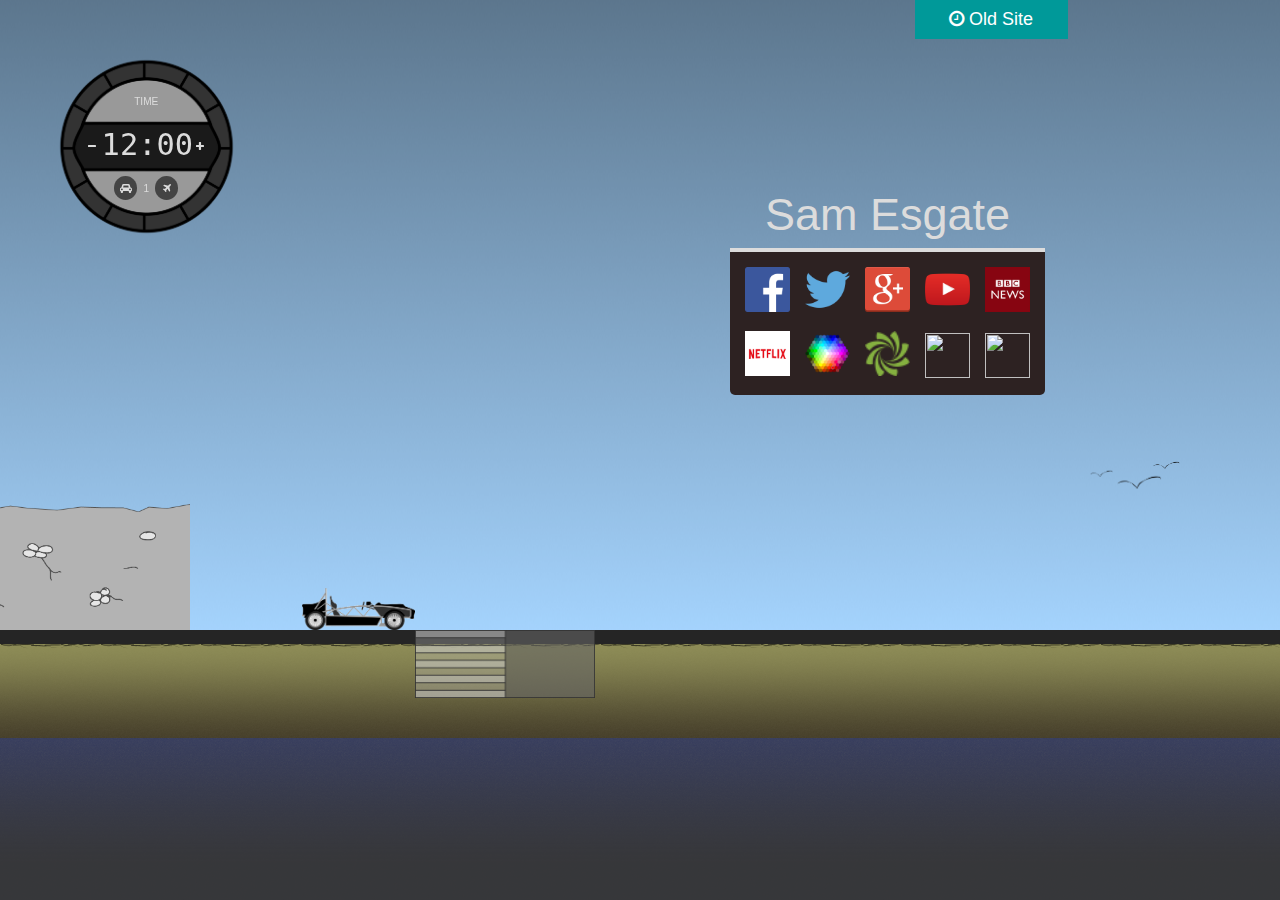
==== index.html @ 707077e8 "New, slicker watch in." ====
<!DOCTYPE html>

<head>
	<link rel="stylesheet" type="text/css" href="styles.css">
  <link href="http://maxcdn.bootstrapcdn.com/font-awesome/4.2.0/css/font-awesome.min.css" rel="stylesheet">
  <script src="jquery.min.js"></script>
  <script src="init.js"></script>
	<title>Sam's Site</title>
</head>

<body onload="init()">
  
  <div id="watch">
    <div id="watch_date_bar" class="watch_bar">
      <div id="watch_name">TIME</div>
    </div>
    <div id="watch_time_bar" class="watch_bar">
      <div id="watch_time_minus" class="watch_time_symbol"><i class="fa fa-minus"></i></div>
      <div id="watch_time">00:00</div>
      <div id="watch_time_plus" class="watch_time_symbol"><i class="fa fa-plus"></i></div>
    </div>
    <div id="watch_date_bar" class="watch_bar">
      <div id="watch_control_car" class="watch_control_symbol"><i class="fa fa-car"></i></div>
      <div id="watch_date" value="01 Jan"></div>
      <div id="watch_control_birds" class="watch_control_symbol"><i class="fa fa-plane "></i></div>
    </div>
  </div>

  <div id="sky">
    <div id="sky_background">
      <div id="sky_background_black"></div>
      <div id="sky_background_blue"></div>
      <div id="sky_background_tint"></div>

      <div id="sky_background_center" class="centerer">
        <a href="old/index.html" id="old_site"><i class="fa fa-clock-o"></i> Old Site</a>
        <div id="samesgate">Sam Esgate</div>
        <!--<div id="clock"></div>-->
        <div id="bonzos_useful_things"></div>
        <div id="sky_background_sun_moon_static">
          <div id="sky_background_sun_moon_rotating"></div>
        </div>
        <div id="sky_background_clouds">
          <div id="cloud1"></div>
          <div id="cloud2"></div>
          <div id="cloud3"></div>
          <div id="cloud4"></div>
          <div id="cloud5"></div>
          <div id="cloud6"></div>
        </div> 
        <div id="birds">
          <div id="bird1"></div>
          <div id="bird2"></div>
          <div id="bird3"></div>
        </div>
      </div>
    </div>
    
    <div id="sky_foreground">
      <div id="sky_mask" class="mask"></div>
      <div id="sky_left"></div>
      <div id="sky_center" class="centerer">
        <div id="lighthouse"></div>
        <div id="lighthouse_mask" class="mask"></div>
        <div id="exocet_wrapper"><div id="exocet"></div></div>
      </div>
      <div id="sky_right"></div>
    </div>
  </div>

  <div id="land">
    <div id="land_mask" class="mask"></div>
    <div id="tarmac"></div>
    <div id="stones">
      <div id="bank_center" class="centerer">
        <div id="stairs"></div>
      </div>
    </div>
    <div id="sand"></div>
    <div id="lake">
      <div id="lake_center" class="centerer">
        <div id="fish"></div>
      </div>
    </div>
    <div id="lake_tint"></div>
  </div>
</body>
</html>
---- styles.css ----
/* ------------------------------------------------------------------- */
/* -------------------------- Control Panel -------------------------- */
/* ------------------------------------------------------------------- */
/* ------------------------------------------------------------------- */
/* ------------------------------- Util ------------------------------ */
/* ------------------------------------------------------------------- */
/* ---- Positioning ---- */
/* ---- Animation ---- */
/* ---- Center ---- */
.centerer {
  position: relative;
  margin: 0 auto;
  height: 100%; }

@media (orientation: portrait) {
  .centerer {
    width: 100vw; } }
@media (orientation: landscape) {
  .centerer {
    width: 100vh; } }
/* ------------------------------------------------------------------- */
/* ------------------------------- Body ------------------------------ */
/* ------------------------------------------------------------------- */
body {
  margin: 0px 0px 0px 0px;
  color: gainsboro;
  background-color: black;
  font-family: helvetica; }

#old_site {
  position: absolute;
  width: 15vmin;
  height: auto;
  top: 0%;
  right: 2.5%;
  padding: 1vmin;
  background-color: #009999;
  font-size: 2vmin;
  text-align: center;
  text-decoration: none;
  z-index: 6;
  color: white; }

/* ------------------------------------------------------------------- */
/* ---------------------------- Day/Night ---------------------------- */
/* ------------------------------------------------------------------- */
#watch {
  position: fixed;
  z-index: 10;
  background-image: url(image/prop/watch.png);
  background-size: 100% 100%;
  margin: 0 auto;
  display: flex;
  flex-direction: column;
  justify-content: center;
  align-items: center; }

@media (orientation: portrait) {
  #watch {
    top: 5vw;
    left: 5vw;
    width: 22.5vw;
    height: 22.5vw;
    font-size: 22.5vw; } }
@media (orientation: landscape) {
  #watch {
    top: 5vh;
    left: 5vh;
    width: 22.5vh;
    height: 22.5vh;
    font-size: 22.5vh; } }
.watch_bar {
  width: 63%;
  display: flex;
  flex-direction: row;
  justify-content: center;
  align-items: center; }

#watch_time_bar {
  height: 25%; }

#watch_date_bar {
  height: 20%; }

#watch_name {
  height: 20%;
  line-height: 100%;
  margin: 0 auto;
  font-size: 5%; }

.watch_time_symbol {
  width: 15%;
  font-size: 5%;
  text-align: center; }

#watch_time {
  width: 70%;
  text-align: center;
  font-family: monospace;
  font-size: 15%;
  padding-bottom: 2%; }

#watch_date {
  width: 14%;
  font-size: 5%;
  text-align: center;
  margin-bottom: 5%; }

.mask {
  pointer-events: none; }

.watch_control_symbol {
  display: flex;
  flex-direction: row;
  justify-content: center;
  align-items: center;
  width: 18%;
  height: 58%;
  background-color: #444444;
  border-radius: 50%;
  font-size: 5%;
  margin-bottom: 6%; }

/* ------------------------------------------------------------------- */
/* ----------------------------- Sky/Land ---------------------------- */
/* ------------------------------------------------------------------- */
@media (orientation: portrait) {
  #sky {
    position: relative;
    width: 100%;
    height: 70vw;
    background-color: green; } }
@media (orientation: landscape) {
  #sky {
    position: relative;
    width: 100%;
    height: 70vh;
    background-color: green; } }
@media (orientation: portrait) {
  #land {
    position: relative;
    width: 100%;
    height: 30.0vw;
    background-image: url(image/colour/dark_brown.png); } }
@media (orientation: landscape) {
  #land {
    position: relative;
    width: 100%;
    height: 30.0vh;
    background-image: url(image/colour/dark_brown.png); } }
/* ------------------------------------------------------------------- */
/* ------------------------------- Sky ------------------------------- */
/* ------------------------------------------------------------------- */
#sky_background {
  position: absolute;
  width: 100%;
  height: 100%;
  z-index: 1;
  overflow: hidden; }

#sky_foreground {
  position: absolute;
  width: 100%;
  height: 100%;
  z-index: 2;
  overflow: hidden;
  pointer-events: none; }

#sky_background_black {
  position: absolute;
  width: 100%;
  height: 100%;
  z-index: 1;
  background-color: black; }

#sky_background_blue {
  position: absolute;
  width: 100%;
  height: 100%;
  z-index: 2;
  background-image: url(image/colour/light_blue.png);
  background-size: 300px 300px;
  opacity: 1; }

#sky_background_tint {
  position: absolute;
  width: 100%;
  height: 100%;
  background-image: url(image/filter/tint.png);
  background-size: 400px 100%;
  opacity: 1;
  z-index: 3; }

#sky_mask {
  position: absolute;
  width: 100%;
  height: 100%;
  background-color: black;
  z-index: 2; }

#sky_background_center {
  z-index: 3; }

#sky_background_sun_moon_static {
  position: absolute;
  width: 100%;
  height: 100%;
  z-index: 4; }

#sky_background_sun_moon_rotating {
  position: relative;
  width: 100%;
  height: 200%;
  background-image: url(image/prop/sun_moon.png);
  background-position: center;
  background-size: 22% auto;
  background-repeat: no-repeat; }

#sky_background_clouds {
  position: absolute;
  width: 100%;
  height: 100%;
  z-index: 5;
  pointer-events: none; }

#birds {
  position: absolute;
  bottom: 20%;
  left: 100%;
  width: 10%;
  height: 10%;
  z-index: 1; }

#bird1 {
  position: absolute;
  bottom: 0%;
  left: 30%;
  width: 50%;
  height: 50%;
  z-index: 1;
  background-image: url(image/animation/bird.gif);
  background-size: 100% auto;
  background-repeat: no-repeat; }

#bird2 {
  position: absolute;
  bottom: 40%;
  left: 70%;
  width: 30%;
  height: 30%;
  z-index: 1;
  background-image: url(image/animation/bird.gif);
  background-size: 100% auto;
  background-repeat: no-repeat; }

#bird3 {
  position: absolute;
  bottom: 30%;
  left: 0%;
  width: 25%;
  height: 25%;
  z-index: 1;
  background-image: url(image/animation/bird.gif);
  background-size: 100% auto;
  background-repeat: no-repeat; }

#sky_left {
  position: absolute;
  bottom: 0px;
  left: 0px;
  height: 20%;
  width: calc((100vw - 100vh) / 2);
  background-image: url(image/texture/stone.png);
  background-size: auto 100%;
  background-position: right 0px bottom 0px;
  background-repeat: repeat-x; }

#sky_center {
  pointer-events: none;
  z-index: 3; }

#sky_right {
  position: absolute;
  bottom: 0px;
  right: 0px;
  height: 30%;
  background-image: url(image/prop/treeline.png);
  background-size: auto 100%;
  background-position: left 0px bottom 0px;
  background-repeat: repeat-x; }

@media (orientation: landscape) {
  #sky_right {
    width: calc(((100vw - 100vh) / 2) + 50vh); } }
@media (orientation: portrait) {
  #sky_right {
    width: 50vw; } }
/* ------------------------------------------------------------------- */
/* ----------------------------- Clouds ------------------------------ */
/* ------------------------------------------------------------------- */
#cloud1 {
  position: absolute;
  top: 5%;
  left: auto;
  width: 15%;
  height: 95%;
  z-index: 2;
  -webkit-animation: cloud1 50s linear 0s  infinite;
  animation: cloud1 50s linear 0s  infinite;
  background-image: url(image/texture/cloud/Cloud_1.png);
  background-size: 100% auto;
  background-repeat: no-repeat; }

@-webkit-keyframes cloud1 {
  0% {
    right: 10%;
    opacity: 0; }

  33.33333% {
    right: 40%;
    opacity: 1; }

  66.66667% {
    right: 70%;
    opacity: 1; }

  100% {
    right: 100%;
    opacity: 0; } }
@keyframes cloud1 {
  0% {
    right: 10%;
    opacity: 0; }

  33.33333% {
    right: 40%;
    opacity: 1; }

  66.66667% {
    right: 70%;
    opacity: 1; }

  100% {
    right: 100%;
    opacity: 0; } }
#cloud2 {
  position: absolute;
  top: 40%;
  left: auto;
  width: 15%;
  height: 60%;
  z-index: 2;
  -webkit-animation: cloud2 58s linear 0s  infinite;
  animation: cloud2 58s linear 0s  infinite;
  background-image: url(image/texture/cloud/Cloud_2.png);
  background-size: 100% auto;
  background-repeat: no-repeat; }

@-webkit-keyframes cloud2 {
  0% {
    right: 10%;
    opacity: 0; }

  25% {
    right: 10%;
    opacity: 0; }

  50% {
    right: 40%;
    opacity: 1; }

  75% {
    right: 70%;
    opacity: 1; }

  100% {
    right: 100%;
    opacity: 0; } }
@keyframes cloud2 {
  0% {
    right: 10%;
    opacity: 0; }

  25% {
    right: 10%;
    opacity: 0; }

  50% {
    right: 40%;
    opacity: 1; }

  75% {
    right: 70%;
    opacity: 1; }

  100% {
    right: 100%;
    opacity: 0; } }
#cloud3 {
  position: absolute;
  top: 30%;
  left: auto;
  width: 15%;
  height: 70%;
  z-index: 2;
  -webkit-animation: cloud3 66s linear 0s  infinite;
  animation: cloud3 66s linear 0s  infinite;
  background-image: url(image/texture/cloud/Cloud_3.png);
  background-size: 100% auto;
  background-repeat: no-repeat; }

@-webkit-keyframes cloud3 {
  0% {
    right: 10%;
    opacity: 0; }

  20% {
    right: 10%;
    opacity: 0; }

  40% {
    right: 10%;
    opacity: 0; }

  60% {
    right: 40%;
    opacity: 1; }

  80% {
    right: 70%;
    opacity: 1; }

  100% {
    right: 100%;
    opacity: 0; } }
@keyframes cloud3 {
  0% {
    right: 10%;
    opacity: 0; }

  20% {
    right: 10%;
    opacity: 0; }

  40% {
    right: 10%;
    opacity: 0; }

  60% {
    right: 40%;
    opacity: 1; }

  80% {
    right: 70%;
    opacity: 1; }

  100% {
    right: 100%;
    opacity: 0; } }
#cloud4 {
  position: absolute;
  top: 50%;
  left: auto;
  width: 15%;
  height: 50%;
  z-index: 2;
  -webkit-animation: cloud4 74s linear 0s  infinite;
  animation: cloud4 74s linear 0s  infinite;
  background-image: url(image/texture/cloud/Cloud_4.png);
  background-size: 100% auto;
  background-repeat: no-repeat; }

@-webkit-keyframes cloud4 {
  0% {
    right: 10%;
    opacity: 0; }

  16.66667% {
    right: 10%;
    opacity: 0; }

  33.33333% {
    right: 10%;
    opacity: 0; }

  50% {
    right: 10%;
    opacity: 0; }

  66.66667% {
    right: 40%;
    opacity: 1; }

  83.33333% {
    right: 70%;
    opacity: 1; }

  100% {
    right: 100%;
    opacity: 0; } }
@keyframes cloud4 {
  0% {
    right: 10%;
    opacity: 0; }

  16.66667% {
    right: 10%;
    opacity: 0; }

  33.33333% {
    right: 10%;
    opacity: 0; }

  50% {
    right: 10%;
    opacity: 0; }

  66.66667% {
    right: 40%;
    opacity: 1; }

  83.33333% {
    right: 70%;
    opacity: 1; }

  100% {
    right: 100%;
    opacity: 0; } }
#cloud5 {
  position: absolute;
  top: 15%;
  left: auto;
  width: 15%;
  height: 85%;
  z-index: 2;
  -webkit-animation: cloud5 82s linear 0s  infinite;
  animation: cloud5 82s linear 0s  infinite;
  background-image: url(image/texture/cloud/Cloud_5.png);
  background-size: 100% auto;
  background-repeat: no-repeat; }

@-webkit-keyframes cloud5 {
  0% {
    right: 10%;
    opacity: 0; }

  14.28571% {
    right: 10%;
    opacity: 0; }

  28.57143% {
    right: 10%;
    opacity: 0; }

  42.85714% {
    right: 10%;
    opacity: 0; }

  57.14286% {
    right: 10%;
    opacity: 0; }

  71.42857% {
    right: 40%;
    opacity: 1; }

  85.71429% {
    right: 70%;
    opacity: 1; }

  100% {
    right: 100%;
    opacity: 0; } }
@keyframes cloud5 {
  0% {
    right: 10%;
    opacity: 0; }

  14.28571% {
    right: 10%;
    opacity: 0; }

  28.57143% {
    right: 10%;
    opacity: 0; }

  42.85714% {
    right: 10%;
    opacity: 0; }

  57.14286% {
    right: 10%;
    opacity: 0; }

  71.42857% {
    right: 40%;
    opacity: 1; }

  85.71429% {
    right: 70%;
    opacity: 1; }

  100% {
    right: 100%;
    opacity: 0; } }
#cloud6 {
  position: absolute;
  top: 25%;
  left: auto;
  width: 15%;
  height: 75%;
  z-index: 2;
  -webkit-animation: cloud6 90s linear 0s  infinite;
  animation: cloud6 90s linear 0s  infinite;
  background-image: url(image/texture/cloud/Cloud_6.png);
  background-size: 100% auto;
  background-repeat: no-repeat; }

@-webkit-keyframes cloud6 {
  0% {
    right: 10%;
    opacity: 0; }

  12.5% {
    right: 10%;
    opacity: 0; }

  25% {
    right: 10%;
    opacity: 0; }

  37.5% {
    right: 10%;
    opacity: 0; }

  50% {
    right: 10%;
    opacity: 0; }

  62.5% {
    right: 10%;
    opacity: 0; }

  75% {
    right: 40%;
    opacity: 1; }

  87.5% {
    right: 70%;
    opacity: 1; }

  100% {
    right: 100%;
    opacity: 0; } }
@keyframes cloud6 {
  0% {
    right: 10%;
    opacity: 0; }

  12.5% {
    right: 10%;
    opacity: 0; }

  25% {
    right: 10%;
    opacity: 0; }

  37.5% {
    right: 10%;
    opacity: 0; }

  50% {
    right: 10%;
    opacity: 0; }

  62.5% {
    right: 10%;
    opacity: 0; }

  75% {
    right: 40%;
    opacity: 1; }

  87.5% {
    right: 70%;
    opacity: 1; }

  100% {
    right: 100%;
    opacity: 0; } }
/* ------------------------------------------------------------------- */
/* --------------------------- Foreground ---------------------------- */
/* ------------------------------------------------------------------- */
#lighthouse {
  position: absolute;
  bottom: 0px;
  left: 10%;
  width: 25%;
  height: 100%;
  z-index: 4;
  background-image: url(image/prop/lighthouse.png);
  background-repeat: no-repeat;
  background-position: bottom 0px left 0px;
  background-size: 100% auto; }

#lighthouse_mask {
  position: absolute;
  bottom: 0px;
  left: 10%;
  width: 25%;
  height: 100%;
  z-index: 5;
  background-image: url(image/prop/lighthousemask.png);
  background-repeat: no-repeat;
  background-position: bottom 0px left 0px;
  background-size: 100% auto; }

/* ---- Exocet ---- */
#exocet_wrapper {
  position: absolute;
  bottom: 0px;
  left: 0px;
  width: 12.5%;
  height: 12.5%;
  z-index: 3;
  transform: translateX(100%); }

#exocet {
  position: absolute;
  width: 100%;
  height: 100%;
  transform: scaleX(-1);
  background-image: url(image/animation/exocet.gif);
  background-size: 100% auto;
  background-repeat: no-repeat;
  background-position: bottom; }

#stairs {
  position: absolute;
  top: 0px;
  left: 25%;
  width: 80%;
  height: 100%;
  z-index: 1;
  background-image: url(image/prop/stairs.png);
  background-repeat: no-repeat;
  background-size: auto 100%; }

/* ------------------------------------------------------------------- */
/* ------------------------------ Land ------------------------------- */
/* ------------------------------------------------------------------- */
#land_mask {
  position: absolute;
  width: 100%;
  height: 100%;
  background-color: black;
  z-index: 9; }

#tarmac {
  position: absolute;
  top: 0%;
  width: 100%;
  height: 5%;
  background-color: #252525; }

#stones {
  position: absolute;
  top: 0px;
  width: 100%;
  height: 25%;
  z-index: 2;
  background-image: url(image/prop/stones.png);
  background-size: auto 100%;
  background-position: center; }

#sand {
  position: absolute;
  top: 5%;
  width: 100%;
  height: 35%;
  background-image: url(image/texture/beach.png);
  background-size: 100px 100px;
  z-index: 1; }

/* ------------------------------------------------------------------- */
/* ------------------------------ Lake ------------------------------- */
/* ------------------------------------------------------------------- */
#lake {
  position: absolute;
  top: 20%;
  width: 100%;
  height: 80%;
  background-image: url(image/colour/dark_blue.png);
  background-size: 100px 100px;
  opacity: 1; }

#fish {
  position: absolute;
  top: 35%;
  left: 10%;
  width: 5%;
  height: 65%;
  z-index: 1;
  background-image: url(image/texture/fish.png);
  background-size: 100% auto;
  background-repeat: no-repeat; }

#lake_tint {
  position: absolute;
  top: 20%;
  width: 100%;
  height: 80%;
  background-image: url(image/texture/gradient.png);
  background-size: auto 100%;
  opacity: 1; }

/* ---- Sam Esgate ---- */
#samesgate {
  position: absolute;
  width: 35vmin;
  height: auto;
  right: 5%;
  bottom: 60%;
  font-family: helvetica;
  font-size: 5vmin;
  line-height: 7.5vmin;
  text-align: center;
  border-bottom: 0.5vmin solid gainsboro;
  color: gainsboro;
  z-index: 6; }

#bonzos_useful_things {
  position: absolute;
  display: flex;
  flex-direction: row;
  flex-wrap: wrap;
  justify-content: center;
  align-items: center;
  right: 5%;
  top: 40%;
  background-color: #2d2222;
  border-radius: 0px 0px 5px 5px;
  z-index: 6; }

.useful_icon {
  width: 10vmin;
  height: 10vmin; }

/* ------------------------------------------------------------------- */
/* ------------------------------ Sidebar ---------------------------- */
/* ------------------------------------------------------------------- */
#sidebar {
  position: fixed;
  right: 0px;
  height: 100%;
  width: 0px;
  background-color: white;
  z-index: 2;
  opacity: 0.5; }

.sidebar_closed {
  -webkit-animation: closeSidebar 200ms ease-out 0s 1 forwards;
  animation: closeSidebar 200ms ease-out 0s 1 forwards;
  width: 100px !important; }

.sidebar_open {
  -webkit-animation: openSidebar 200ms ease-out 0s 1 forwards;
  animation: openSidebar 200ms ease-out 0s 1 forwards;
  width: 0px !important; }

@-webkit-keyframes closeSidebar {
  0% {
    width: 100px; }

  100% {
    width: 0px; } }
@keyframes closeSidebar {
  0% {
    width: 100px; }

  100% {
    width: 0px; } }
@-webkit-keyframes openSidebar {
  0% {
    width: 0px; }

  100% {
    width: 100px; } }
@keyframes openSidebar {
  0% {
    width: 0px; }

  100% {
    width: 100px; } }
#tab {
  position: relative;
  width: 50px;
  height: 50px;
  top: 50px;
  left: -50px;
  background-color: black;
  text-align: center;
  color: white;
  font-size: 20pt; }

#tab_icon {
  line-height: 50px; }

#sidebar_content {
  position: relative;
  height: 100%;
  width: 100%;
  padding: 5px; }

/* ---- Clock ---- */
#clock {
  position: absolute;
  top: 0px;
  left: 0px;
  width: 150px;
  height: 300px;
  z-index: 1;
  background-image: url(image/texture/clock.png);
  background-size: 150px 300px;
  -webkit-animation: clockSwing 4s ease-out 0s  infinite;
  animation: clockSwing 4s ease-out 0s  infinite; }

@-webkit-keyframes clockSwing {
  0% {
    transform: rotate(-1deg);
    -webkit-transform: rotate(-1deg); }

  50% {
    transform: rotate(1deg);
    -webkit-transform: rotate(1deg); }

  100% {
    transform: rotate(-1deg);
    -webkit-transform: rotate(-1deg); } }
@keyframes clockSwing {
  0% {
    transform: rotate(-1deg);
    -webkit-transform: rotate(-1deg); }

  50% {
    transform: rotate(1deg);
    -webkit-transform: rotate(1deg); }

  100% {
    transform: rotate(-1deg);
    -webkit-transform: rotate(-1deg); } }
/* ---- Armco ---- */
.countdown_hide {
  -webkit-animation: counterHide 0.3s ease-out 0s 1 forwards;
  animation: counterHide 0.3s ease-out 0s 1 forwards;
  top: 0px !important;
  margin-bottom: 0px !important; }

.countdown_show {
  -webkit-animation: counterShow 0.3s ease-out 0s 1 forwards;
  animation: counterShow 0.3s ease-out 0s 1 forwards;
  top: -75px !important;
  margin-bottom: -75px !important; }

@-webkit-keyframes counterHide {
  0% {
    top: 0px;
    margin-bottom: 0px; }

  100% {
    top: -75px;
    margin-bottom: -75px; } }
@keyframes counterHide {
  0% {
    top: 0px;
    margin-bottom: 0px; }

  100% {
    top: -75px;
    margin-bottom: -75px; } }
@-webkit-keyframes counterShow {
  0% {
    top: -75px;
    margin-bottom: -75px; }

  100% {
    top: 0px;
    margin-bottom: 0px; } }
@keyframes counterShow {
  0% {
    top: -75px;
    margin-bottom: -75px; }

  100% {
    top: 0px;
    margin-bottom: 0px; } }
#got {
  position: absolute;
  top: 10px;
  left: 650px;
  width: 75px;
  height: 75px;
  z-index: 2;
  overflow: hidden; }

#got_cover {
  position: relative;
  pointer-events: none;
  width: 100%;
  height: 75px;
  background-image: url(image/countdown/got.jpeg);
  background-size: 100% 100%; }

#got_days {
  position: relative;
  height: 75px;
  width: 100%;
  pointer-events: none;
  background-color: #6b6b6b;
  color: #efefef;
  text-align: center;
  font-size: 40pt;
  line-height: 75px; }

#f1 {
  position: absolute;
  top: 10px;
  left: 750px;
  width: 75px;
  height: 75px;
  z-index: 2;
  overflow: hidden; }

#f1_cover {
  position: relative;
  pointer-events: none;
  width: 100%;
  height: 75px;
  background-image: url(image/countdown/f1.jpeg);
  background-size: 100% 100%; }

#f1_days {
  position: relative;
  height: 75px;
  width: 100%;
  pointer-events: none;
  background-color: #6b6b6b;
  color: #efefef;
  text-align: center;
  font-size: 40pt;
  line-height: 75px; }

#project {
  position: absolute;
  top: 10px;
  left: 850px;
  width: 75px;
  height: 75px;
  z-index: 2;
  overflow: hidden; }

#project_cover {
  position: relative;
  pointer-events: none;
  width: 100%;
  height: 75px;
  background-image: url(image/countdown/imperial.jpeg);
  background-size: 100% 100%; }

#project_days {
  position: relative;
  height: 75px;
  width: 100%;
  pointer-events: none;
  background-color: #6b6b6b;
  color: #efefef;
  text-align: center;
  font-size: 40pt;
  line-height: 75px; }
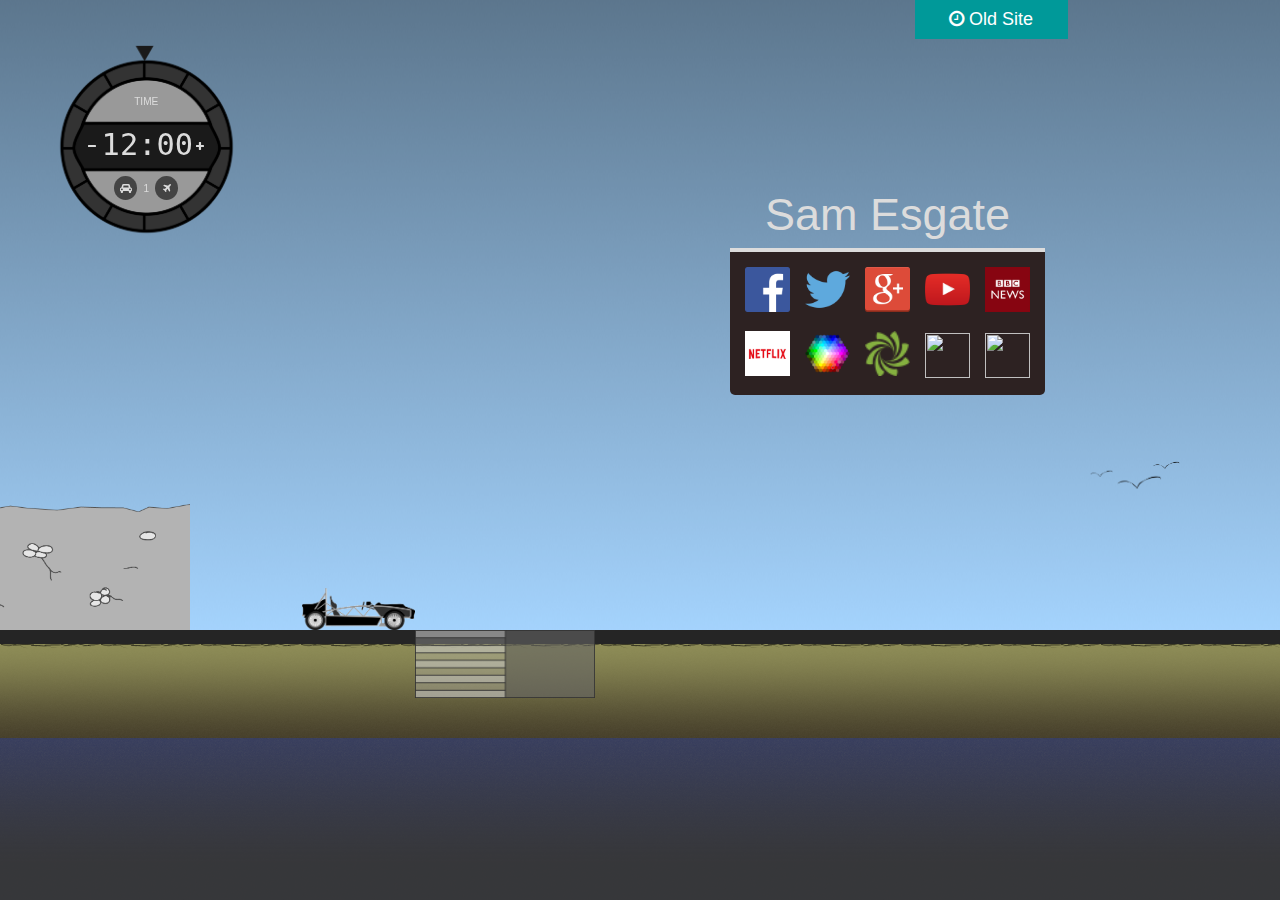
==== commit dc7fd38d: "Added indicator." ====
--- a/index.html
+++ b/index.html
@@ -9,7 +9,7 @@
 </head>
 
 <body onload="init()">
-  
+  <div id="watch_indicator"></div>
   <div id="watch">
     <div id="watch_date_bar" class="watch_bar">
       <div id="watch_name">TIME</div>
--- a/styles.css
+++ b/styles.css
@@ -44,12 +44,29 @@
 /* ------------------------------------------------------------------- */
 /* ---------------------------- Day/Night ---------------------------- */
 /* ------------------------------------------------------------------- */
+#watch_indicator {
+  position: fixed;
+  z-index: 10;
+  background-image: url(image/prop/watch_indicator.png);
+  background-size: 100% 100%; }
+
+@media (orientation: portrait) {
+  #watch_indicator {
+    top: 5vw;
+    left: 5vw;
+    width: 22.5vw;
+    height: 22.5vw; } }
+@media (orientation: landscape) {
+  #watch_indicator {
+    top: 5vh;
+    left: 5vh;
+    width: 22.5vh;
+    height: 22.5vh; } }
 #watch {
   position: fixed;
-  z-index: 10;
+  z-index: 11;
   background-image: url(image/prop/watch.png);
   background-size: 100% 100%;
-  margin: 0 auto;
   display: flex;
   flex-direction: column;
   justify-content: center;
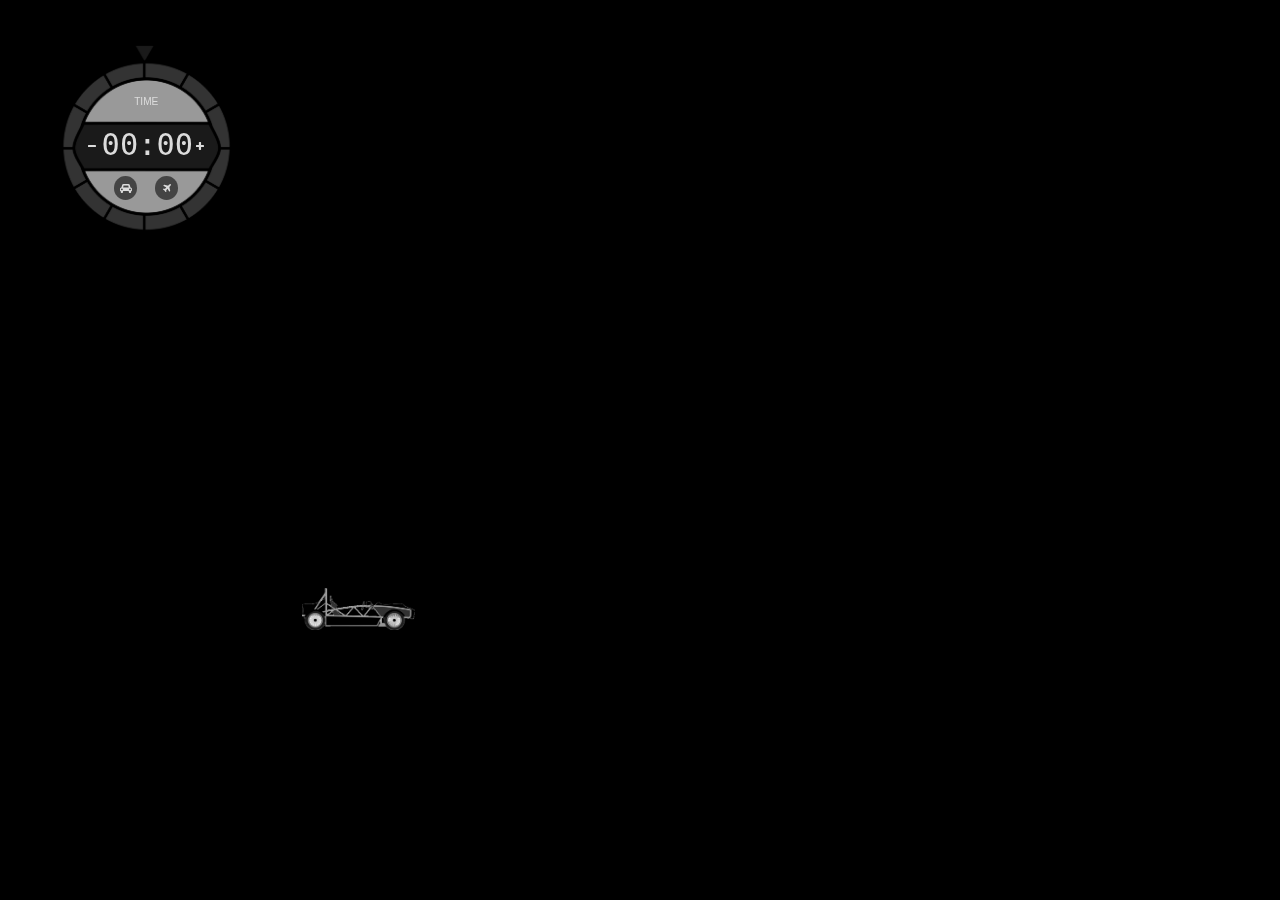
==== commit d5dfe5ee: "Prevented selection of text in watch." ====
--- a/index.html
+++ b/index.html
@@ -3,14 +3,13 @@
 <head>
 	<link rel="stylesheet" type="text/css" href="styles.css">
   <link href="http://maxcdn.bootstrapcdn.com/font-awesome/4.2.0/css/font-awesome.min.css" rel="stylesheet">
-  <script src="jquery.min.js"></script>
-  <script src="init.js"></script>
+  <script data-main="js/app.js" src="js/require.js"></script>
 	<title>Sam's Site</title>
 </head>
 
-<body onload="init()">
+<body>
   <div id="watch_indicator"></div>
-  <div id="watch">
+  <div id="watch" class="noselect">
     <div id="watch_date_bar" class="watch_bar">
       <div id="watch_name">TIME</div>
     </div>
--- a/styles.css
+++ b/styles.css
@@ -44,6 +44,15 @@
 /* ------------------------------------------------------------------- */
 /* ---------------------------- Day/Night ---------------------------- */
 /* ------------------------------------------------------------------- */
+.noselect {
+  -webkit-touch-callout: none;
+  -webkit-user-select: none;
+  -khtml-user-select: none;
+  -moz-user-select: none;
+  -ms-user-select: none;
+  user-select: none;
+  cursor: pointer; }
+
 #watch_indicator {
   position: fixed;
   z-index: 10;
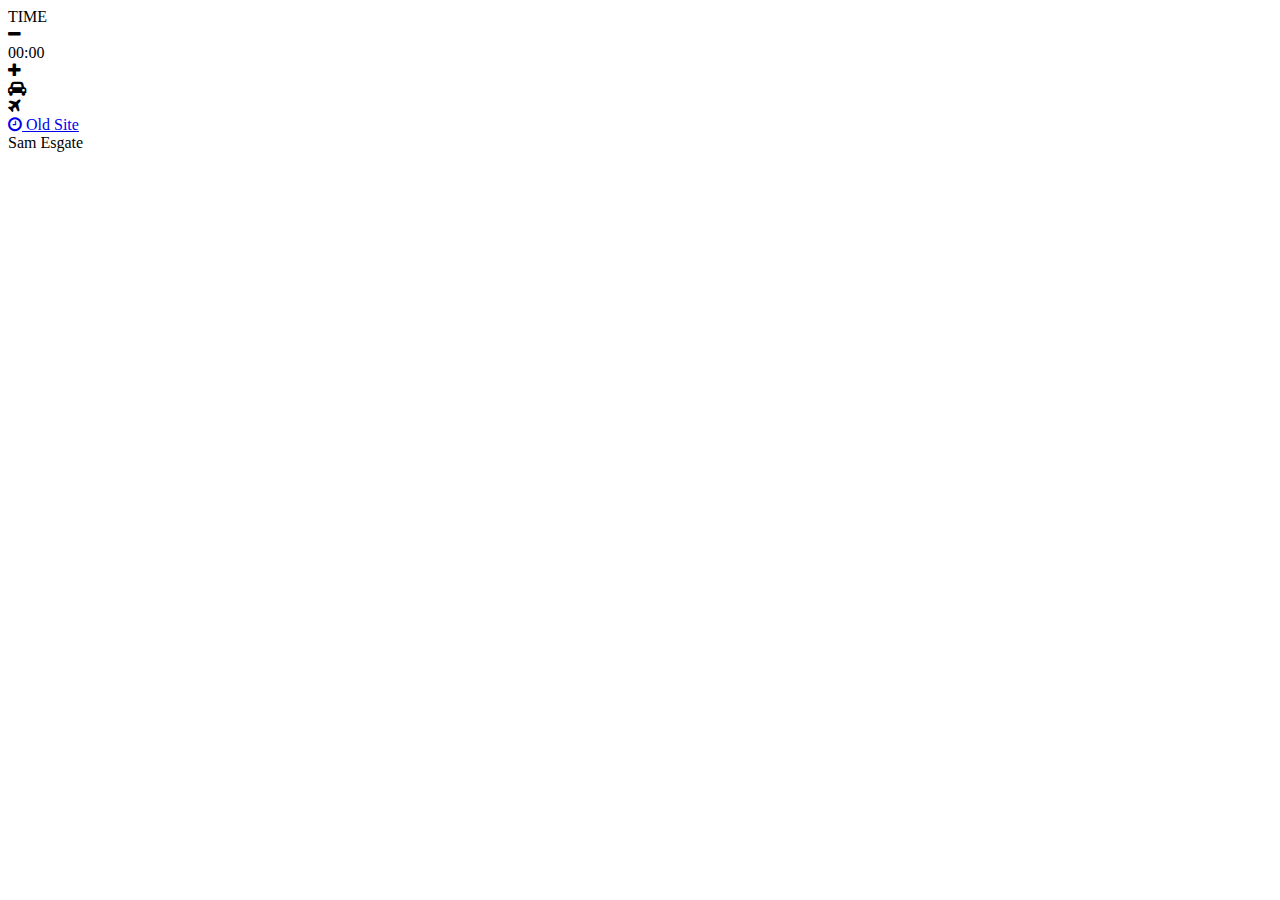
==== commit 6ec5df4b: "Changed old-site link." ====
--- a/index.html
+++ b/index.html
@@ -1,7 +1,7 @@
 <!DOCTYPE html>
 
 <head>
-	<link rel="stylesheet" type="text/css" href="styles.css">
+	<link rel="stylesheet" type="text/css" href="css/styles.css">
   <link href="http://maxcdn.bootstrapcdn.com/font-awesome/4.2.0/css/font-awesome.min.css" rel="stylesheet">
   <script data-main="js/app.js" src="js/require.js"></script>
 	<title>Sam's Site</title>
@@ -32,7 +32,7 @@
       <div id="sky_background_tint"></div>
 
       <div id="sky_background_center" class="centerer">
-        <a href="old/index.html" id="old_site"><i class="fa fa-clock-o"></i> Old Site</a>
+        <a href="old-site/index.html" id="old_site"><i class="fa fa-clock-o"></i> Old Site</a>
         <div id="samesgate">Sam Esgate</div>
         <!--<div id="clock"></div>-->
         <div id="bonzos_useful_things"></div>
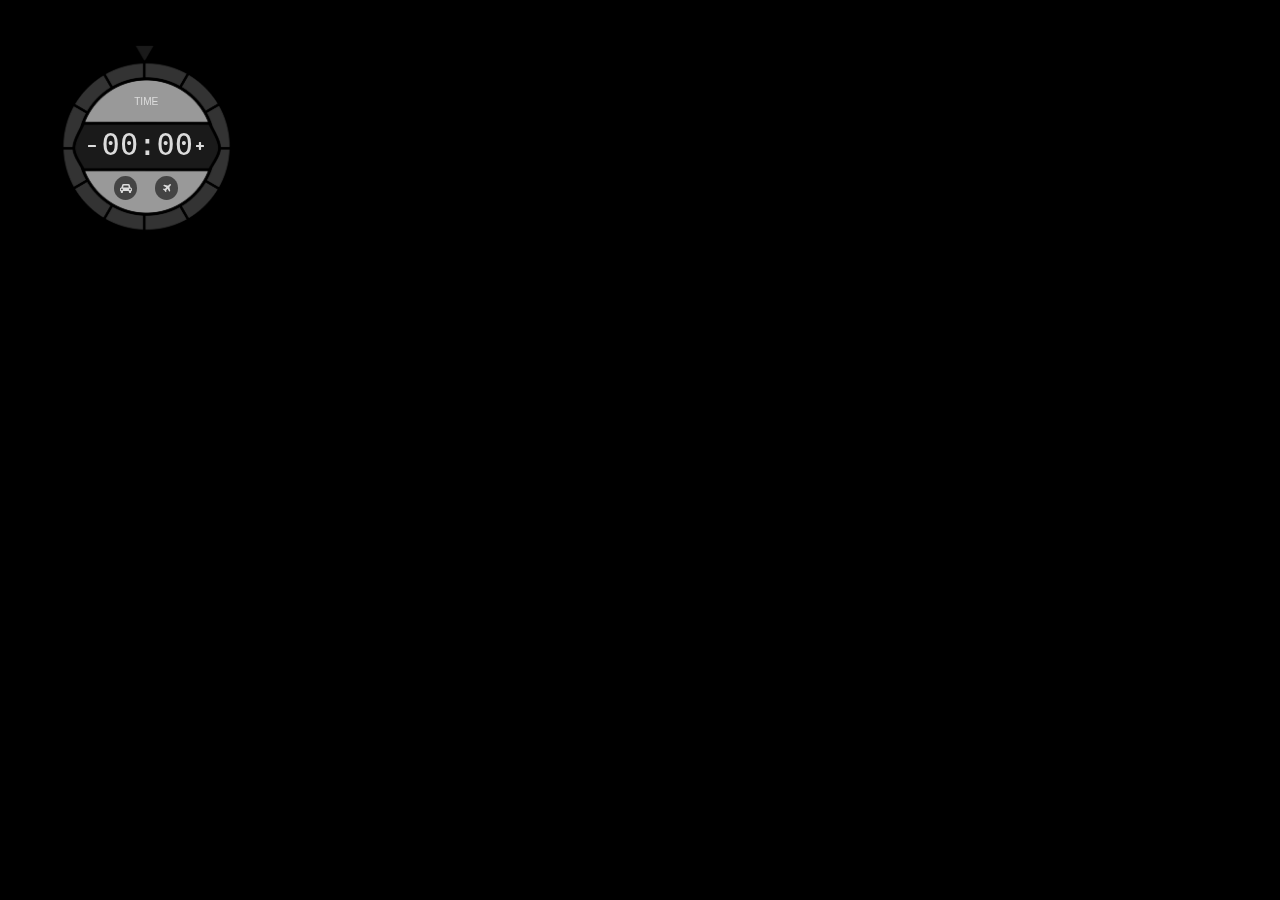
==== commit 1c409af7: "Changed layer order to mask exocet." ====
--- a/index.html
+++ b/index.html
@@ -27,61 +27,66 @@
 
   <div id="sky">
     <div id="sky_background">
-      <div id="sky_background_black"></div>
+      <div id="sky_mask" class="mask"></div>
       <div id="sky_background_blue"></div>
       <div id="sky_background_tint"></div>
 
-      <div id="sky_background_center" class="centerer">
-        <a href="old-site/index.html" id="old_site"><i class="fa fa-clock-o"></i> Old Site</a>
-        <div id="samesgate">Sam Esgate</div>
-        <!--<div id="clock"></div>-->
-        <div id="bonzos_useful_things"></div>
-        <div id="sky_background_sun_moon_static">
-          <div id="sky_background_sun_moon_rotating"></div>
+      <div id="sky_background_right" class="righterer">
+        <div id="sky_background_center" class="lefterer">
+          <a href="old-site/index.html" id="old_site"><i class="fa fa-clock-o"></i> Old Site</a>
+          <div id="samesgate">Sam Esgate</div>
+          <!--<div id="clock"></div>-->
+          <div id="bonzos_useful_things"></div>
+          <div id="sky_background_sun_moon_static">
+            <div id="sky_background_sun_moon_rotating"></div>
+          </div>
+          <div id="exocet_wrapper"><div id="exocet"></div></div>
+          <div id="sky_background_clouds">
+            <div id="cloud1"></div>
+            <div id="cloud2"></div>
+            <div id="cloud3"></div>
+            <div id="cloud4"></div>
+            <div id="cloud5"></div>
+            <div id="cloud6"></div>
+          </div> 
+          <div id="birds">
+            <div id="bird1"></div>
+            <div id="bird2"></div>
+            <div id="bird3"></div>
+          </div>
         </div>
-        <div id="sky_background_clouds">
-          <div id="cloud1"></div>
-          <div id="cloud2"></div>
-          <div id="cloud3"></div>
-          <div id="cloud4"></div>
-          <div id="cloud5"></div>
-          <div id="cloud6"></div>
-        </div> 
-        <div id="birds">
-          <div id="bird1"></div>
-          <div id="bird2"></div>
-          <div id="bird3"></div>
-        </div>
-      </div>
-    </div>
-    
-    <div id="sky_foreground">
-      <div id="sky_mask" class="mask"></div>
-      <div id="sky_left"></div>
-      <div id="sky_center" class="centerer">
-        <div id="lighthouse"></div>
-        <div id="lighthouse_mask" class="mask"></div>
-        <div id="exocet_wrapper"><div id="exocet"></div></div>
       </div>
       <div id="sky_right"></div>
     </div>
+    
+    <div id="sky_foreground" class="righterer">
+      <div id="sky_foreground_center" class="lefterer">
+        <div id="lighthouse"></div>
+        <div id="lighthouse_mask" class="mask"></div>
+      </div>
+    </div>
   </div>
 
-  <div id="land">
-    <div id="land_mask" class="mask"></div>
-    <div id="tarmac"></div>
-    <div id="stones">
-      <div id="bank_center" class="centerer">
-        <div id="stairs"></div>
+  <div id="sea">
+    <div id="sea_tint"></div>
+    <div id="sea_mask" class="mask"></div>
+    <div id="land" class="righterer">
+      <div id="tarmac"></div>
+      <div id="stones">
+        <div id="stones_center" class="lefterer">
+          <div id="stairs"></div>
+        </div>
+      </div>
+      <div id="sand"></div>
+    </div>
+    <div id="sea_foreground" class="righterer">
+      <div id="sea_center" class="lefterer">
+        <div id="fish1"></div>
+        <div id="fish2"></div>
+        <div id="fish3"></div>
+        <div id="fish4"></div>
       </div>
     </div>
-    <div id="sand"></div>
-    <div id="lake">
-      <div id="lake_center" class="centerer">
-        <div id="fish"></div>
-      </div>
-    </div>
-    <div id="lake_tint"></div>
   </div>
 </body>
 </html>--- a/css/styles.css
+++ b/css/styles.css
@@ -0,0 +1,1386 @@
+/* ------------------------------------------------------------------- */
+/* -------------------------- Control Panel -------------------------- */
+/* ------------------------------------------------------------------- */
+.foreground {
+  right: 0%; }
+  @media (orientation: landscape) {
+    .foreground {
+      width: calc(((100vw - 100vh) / 2) + 100vh); } }
+  @media (orientation: portrait) {
+    .foreground {
+      width: 100vw; } }
+
+/* ------------------------------------------------------------------- */
+/* ------------------------------- Util ------------------------------ */
+/* ------------------------------------------------------------------- */
+/* ---- Positioning ---- */
+.centerer {
+  position: relative;
+  margin: 0 auto;
+  height: 100%; }
+  @media (orientation: portrait) {
+    .centerer {
+      width: 100vw; } }
+  @media (orientation: landscape) {
+    .centerer {
+      width: 100vh; } }
+
+.lefterer {
+  position: relative;
+  left: 0%;
+  height: 100%; }
+  @media (orientation: portrait) {
+    .lefterer {
+      width: 100vw; } }
+  @media (orientation: landscape) {
+    .lefterer {
+      width: 100vh; } }
+
+.righterer {
+  position: absolute;
+  height: 100%;
+  right: 0%; }
+  @media (orientation: landscape) {
+    .righterer {
+      width: calc(((100vw - 100vh) / 2) + 100vh); } }
+  @media (orientation: portrait) {
+    .righterer {
+      width: 100vw; } }
+
+.noselect {
+  -webkit-touch-callout: none;
+  -webkit-user-select: none;
+  -khtml-user-select: none;
+  -moz-user-select: none;
+  -ms-user-select: none;
+  user-select: none;
+  cursor: pointer; }
+
+#watch_indicator {
+  position: fixed;
+  z-index: 10;
+  background-image: url(../image/prop/watch_indicator.png);
+  background-size: 100% 100%; }
+
+@media (orientation: portrait) {
+  #watch_indicator {
+    top: 5vw;
+    left: 5vw;
+    width: 22.5vw;
+    height: 22.5vw; } }
+@media (orientation: landscape) {
+  #watch_indicator {
+    top: 5vh;
+    left: 5vh;
+    width: 22.5vh;
+    height: 22.5vh; } }
+#watch {
+  position: fixed;
+  z-index: 11;
+  background-image: url(../image/prop/watch.png);
+  background-size: 100% 100%;
+  display: flex;
+  flex-direction: column;
+  justify-content: center;
+  align-items: center; }
+  @media (orientation: portrait) {
+    #watch {
+      top: 5vw;
+      left: 5vw;
+      width: 22.5vw;
+      height: 22.5vw;
+      font-size: 22.5vw; } }
+  @media (orientation: landscape) {
+    #watch {
+      top: 5vh;
+      left: 5vh;
+      width: 22.5vh;
+      height: 22.5vh;
+      font-size: 22.5vh; } }
+
+.watch_bar {
+  width: 63%;
+  display: flex;
+  flex-direction: row;
+  justify-content: center;
+  align-items: center; }
+
+#watch_time_bar {
+  height: 25%; }
+
+#watch_date_bar {
+  height: 20%; }
+
+#watch_name {
+  height: 20%;
+  line-height: 100%;
+  margin: 0 auto;
+  font-size: 5%; }
+
+.watch_time_symbol {
+  width: 15%;
+  font-size: 5%;
+  text-align: center; }
+
+#watch_time {
+  width: 70%;
+  text-align: center;
+  font-family: monospace;
+  font-size: 15%;
+  padding-bottom: 2%; }
+
+#watch_date {
+  width: 14%;
+  font-size: 5%;
+  text-align: center;
+  margin-bottom: 5%; }
+
+.watch_control_symbol {
+  display: flex;
+  flex-direction: row;
+  justify-content: center;
+  align-items: center;
+  width: 18%;
+  height: 58%;
+  background-color: #444444;
+  border-radius: 50%;
+  font-size: 5%;
+  margin-bottom: 6%; }
+
+#old_site {
+  position: absolute;
+  width: 15vmin;
+  height: auto;
+  top: 0%;
+  right: 2.5%;
+  padding: 1vmin;
+  background-color: #009999;
+  font-size: 2vmin;
+  text-align: center;
+  text-decoration: none;
+  z-index: 6;
+  color: white; }
+
+#sidebar {
+  position: fixed;
+  right: 0px;
+  height: 100%;
+  width: 0px;
+  background-color: white;
+  z-index: 2;
+  opacity: 0.5; }
+
+.sidebar_closed {
+  -webkit-animation: closeSidebar 200ms ease-out 0s 1 forwards;
+  animation: closeSidebar 200ms ease-out 0s 1 forwards;
+  width: 100px !important; }
+
+.sidebar_open {
+  -webkit-animation: openSidebar 200ms ease-out 0s 1 forwards;
+  animation: openSidebar 200ms ease-out 0s 1 forwards;
+  width: 0px !important; }
+
+@-webkit-keyframes closeSidebar {
+  0% {
+    width: 100px; }
+
+  100% {
+    width: 0px; } }
+@keyframes closeSidebar {
+  0% {
+    width: 100px; }
+
+  100% {
+    width: 0px; } }
+@-webkit-keyframes openSidebar {
+  0% {
+    width: 0px; }
+
+  100% {
+    width: 100px; } }
+@keyframes openSidebar {
+  0% {
+    width: 0px; }
+
+  100% {
+    width: 100px; } }
+#tab {
+  position: relative;
+  width: 50px;
+  height: 50px;
+  top: 50px;
+  left: -50px;
+  background-color: black;
+  text-align: center;
+  color: white;
+  font-size: 20pt; }
+
+#tab_icon {
+  line-height: 50px; }
+
+#sidebar_content {
+  position: relative;
+  height: 100%;
+  width: 100%;
+  padding: 5px; }
+
+/* ---- Sam Esgate ---- */
+#samesgate {
+  position: absolute;
+  width: 35vmin;
+  height: auto;
+  right: 5%;
+  bottom: 60%;
+  font-family: helvetica;
+  font-size: 5vmin;
+  line-height: 7.5vmin;
+  text-align: center;
+  border-bottom: 0.5vmin solid gainsboro;
+  color: gainsboro;
+  z-index: 6; }
+
+#bonzos_useful_things {
+  position: absolute;
+  display: flex;
+  flex-direction: row;
+  flex-wrap: wrap;
+  justify-content: center;
+  align-items: center;
+  right: 5%;
+  top: 40%;
+  background-color: #2d2222;
+  border-radius: 0px 0px 5px 5px;
+  z-index: 6; }
+
+.useful_icon {
+  width: 10vmin;
+  height: 10vmin; }
+
+.mask {
+  pointer-events: none; }
+
+.countdown_hide {
+  -webkit-animation: counterHide 0.3s ease-out 0s 1 forwards;
+  animation: counterHide 0.3s ease-out 0s 1 forwards;
+  top: 0px !important;
+  margin-bottom: 0px !important; }
+
+.countdown_show {
+  -webkit-animation: counterShow 0.3s ease-out 0s 1 forwards;
+  animation: counterShow 0.3s ease-out 0s 1 forwards;
+  top: -75px !important;
+  margin-bottom: -75px !important; }
+
+@-webkit-keyframes counterHide {
+  0% {
+    top: 0px;
+    margin-bottom: 0px; }
+
+  100% {
+    top: -75px;
+    margin-bottom: -75px; } }
+@keyframes counterHide {
+  0% {
+    top: 0px;
+    margin-bottom: 0px; }
+
+  100% {
+    top: -75px;
+    margin-bottom: -75px; } }
+@-webkit-keyframes counterShow {
+  0% {
+    top: -75px;
+    margin-bottom: -75px; }
+
+  100% {
+    top: 0px;
+    margin-bottom: 0px; } }
+@keyframes counterShow {
+  0% {
+    top: -75px;
+    margin-bottom: -75px; }
+
+  100% {
+    top: 0px;
+    margin-bottom: 0px; } }
+#got {
+  position: absolute;
+  top: 10px;
+  left: 650px;
+  width: 75px;
+  height: 75px;
+  z-index: 2;
+  overflow: hidden; }
+
+#got_cover {
+  position: relative;
+  pointer-events: none;
+  width: 100%;
+  height: 75px;
+  background-image: url(image/countdown/got.jpeg);
+  background-size: 100% 100%; }
+
+#got_days {
+  position: relative;
+  height: 75px;
+  width: 100%;
+  pointer-events: none;
+  background-color: #6b6b6b;
+  color: #efefef;
+  text-align: center;
+  font-size: 40pt;
+  line-height: 75px; }
+
+#f1 {
+  position: absolute;
+  top: 10px;
+  left: 750px;
+  width: 75px;
+  height: 75px;
+  z-index: 2;
+  overflow: hidden; }
+
+#f1_cover {
+  position: relative;
+  pointer-events: none;
+  width: 100%;
+  height: 75px;
+  background-image: url(image/countdown/f1.jpeg);
+  background-size: 100% 100%; }
+
+#f1_days {
+  position: relative;
+  height: 75px;
+  width: 100%;
+  pointer-events: none;
+  background-color: #6b6b6b;
+  color: #efefef;
+  text-align: center;
+  font-size: 40pt;
+  line-height: 75px; }
+
+#project {
+  position: absolute;
+  top: 10px;
+  left: 850px;
+  width: 75px;
+  height: 75px;
+  z-index: 2;
+  overflow: hidden; }
+
+#project_cover {
+  position: relative;
+  pointer-events: none;
+  width: 100%;
+  height: 75px;
+  background-image: url(image/countdown/imperial.jpeg);
+  background-size: 100% 100%; }
+
+#project_days {
+  position: relative;
+  height: 75px;
+  width: 100%;
+  pointer-events: none;
+  background-color: #6b6b6b;
+  color: #efefef;
+  text-align: center;
+  font-size: 40pt;
+  line-height: 75px; }
+
+body {
+  margin: 0px 0px 0px 0px;
+  color: gainsboro;
+  background-color: black;
+  font-family: helvetica; }
+
+/* ------------------------------------------------------------------- */
+/* ------------------------------- Sky ------------------------------- */
+/* ------------------------------------------------------------------- */
+@media (orientation: portrait) {
+  #sky {
+    position: relative;
+    width: 100%;
+    height: 70vw;
+    background-color: green; } }
+@media (orientation: landscape) {
+  #sky {
+    position: relative;
+    width: 100%;
+    height: 70vh;
+    background-color: green; } }
+
+#sky_background {
+  position: absolute;
+  width: 100%;
+  height: 100%;
+  z-index: 1;
+  overflow: hidden; }
+
+#sky_background_blue {
+  position: absolute;
+  width: 100%;
+  height: 100%;
+  z-index: 2;
+  background-image: url(../image/texture/sky.png);
+  background-size: 300px 300px;
+  opacity: 1; }
+
+#sky_background_tint {
+  position: absolute;
+  width: 100%;
+  height: 100%;
+  background-image: url(../image/filter/tint.png);
+  background-size: 400px 100%;
+  opacity: 1;
+  z-index: 3; }
+
+#sky_mask {
+  position: absolute;
+  width: 100%;
+  height: 100%;
+  background-color: black;
+  z-index: 5; }
+
+#cloud1 {
+  position: absolute;
+  top: 5%;
+  left: auto;
+  width: 15%;
+  height: 95%;
+  z-index: 2;
+  -webkit-animation: cloud1 50s linear 0s  infinite;
+  animation: cloud1 50s linear 0s  infinite;
+  background-image: url(../image/texture/cloud/Cloud_1.png);
+  background-size: 100% auto;
+  background-repeat: no-repeat; }
+
+@-webkit-keyframes cloud1 {
+  0% {
+    right: 10%;
+    opacity: 0; }
+
+  33.33333% {
+    right: 40%;
+    opacity: 1; }
+
+  66.66667% {
+    right: 70%;
+    opacity: 1; }
+
+  100% {
+    right: 100%;
+    opacity: 0; } }
+@keyframes cloud1 {
+  0% {
+    right: 10%;
+    opacity: 0; }
+
+  33.33333% {
+    right: 40%;
+    opacity: 1; }
+
+  66.66667% {
+    right: 70%;
+    opacity: 1; }
+
+  100% {
+    right: 100%;
+    opacity: 0; } }
+#cloud2 {
+  position: absolute;
+  top: 40%;
+  left: auto;
+  width: 15%;
+  height: 60%;
+  z-index: 2;
+  -webkit-animation: cloud2 58s linear 0s  infinite;
+  animation: cloud2 58s linear 0s  infinite;
+  background-image: url(../image/texture/cloud/Cloud_2.png);
+  background-size: 100% auto;
+  background-repeat: no-repeat; }
+
+@-webkit-keyframes cloud2 {
+  0% {
+    right: 10%;
+    opacity: 0; }
+
+  25% {
+    right: 10%;
+    opacity: 0; }
+
+  50% {
+    right: 40%;
+    opacity: 1; }
+
+  75% {
+    right: 70%;
+    opacity: 1; }
+
+  100% {
+    right: 100%;
+    opacity: 0; } }
+@keyframes cloud2 {
+  0% {
+    right: 10%;
+    opacity: 0; }
+
+  25% {
+    right: 10%;
+    opacity: 0; }
+
+  50% {
+    right: 40%;
+    opacity: 1; }
+
+  75% {
+    right: 70%;
+    opacity: 1; }
+
+  100% {
+    right: 100%;
+    opacity: 0; } }
+#cloud3 {
+  position: absolute;
+  top: 30%;
+  left: auto;
+  width: 15%;
+  height: 70%;
+  z-index: 2;
+  -webkit-animation: cloud3 66s linear 0s  infinite;
+  animation: cloud3 66s linear 0s  infinite;
+  background-image: url(../image/texture/cloud/Cloud_3.png);
+  background-size: 100% auto;
+  background-repeat: no-repeat; }
+
+@-webkit-keyframes cloud3 {
+  0% {
+    right: 10%;
+    opacity: 0; }
+
+  20% {
+    right: 10%;
+    opacity: 0; }
+
+  40% {
+    right: 10%;
+    opacity: 0; }
+
+  60% {
+    right: 40%;
+    opacity: 1; }
+
+  80% {
+    right: 70%;
+    opacity: 1; }
+
+  100% {
+    right: 100%;
+    opacity: 0; } }
+@keyframes cloud3 {
+  0% {
+    right: 10%;
+    opacity: 0; }
+
+  20% {
+    right: 10%;
+    opacity: 0; }
+
+  40% {
+    right: 10%;
+    opacity: 0; }
+
+  60% {
+    right: 40%;
+    opacity: 1; }
+
+  80% {
+    right: 70%;
+    opacity: 1; }
+
+  100% {
+    right: 100%;
+    opacity: 0; } }
+#cloud4 {
+  position: absolute;
+  top: 50%;
+  left: auto;
+  width: 15%;
+  height: 50%;
+  z-index: 2;
+  -webkit-animation: cloud4 74s linear 0s  infinite;
+  animation: cloud4 74s linear 0s  infinite;
+  background-image: url(../image/texture/cloud/Cloud_4.png);
+  background-size: 100% auto;
+  background-repeat: no-repeat; }
+
+@-webkit-keyframes cloud4 {
+  0% {
+    right: 10%;
+    opacity: 0; }
+
+  16.66667% {
+    right: 10%;
+    opacity: 0; }
+
+  33.33333% {
+    right: 10%;
+    opacity: 0; }
+
+  50% {
+    right: 10%;
+    opacity: 0; }
+
+  66.66667% {
+    right: 40%;
+    opacity: 1; }
+
+  83.33333% {
+    right: 70%;
+    opacity: 1; }
+
+  100% {
+    right: 100%;
+    opacity: 0; } }
+@keyframes cloud4 {
+  0% {
+    right: 10%;
+    opacity: 0; }
+
+  16.66667% {
+    right: 10%;
+    opacity: 0; }
+
+  33.33333% {
+    right: 10%;
+    opacity: 0; }
+
+  50% {
+    right: 10%;
+    opacity: 0; }
+
+  66.66667% {
+    right: 40%;
+    opacity: 1; }
+
+  83.33333% {
+    right: 70%;
+    opacity: 1; }
+
+  100% {
+    right: 100%;
+    opacity: 0; } }
+#cloud5 {
+  position: absolute;
+  top: 15%;
+  left: auto;
+  width: 15%;
+  height: 85%;
+  z-index: 2;
+  -webkit-animation: cloud5 82s linear 0s  infinite;
+  animation: cloud5 82s linear 0s  infinite;
+  background-image: url(../image/texture/cloud/Cloud_5.png);
+  background-size: 100% auto;
+  background-repeat: no-repeat; }
+
+@-webkit-keyframes cloud5 {
+  0% {
+    right: 10%;
+    opacity: 0; }
+
+  14.28571% {
+    right: 10%;
+    opacity: 0; }
+
+  28.57143% {
+    right: 10%;
+    opacity: 0; }
+
+  42.85714% {
+    right: 10%;
+    opacity: 0; }
+
+  57.14286% {
+    right: 10%;
+    opacity: 0; }
+
+  71.42857% {
+    right: 40%;
+    opacity: 1; }
+
+  85.71429% {
+    right: 70%;
+    opacity: 1; }
+
+  100% {
+    right: 100%;
+    opacity: 0; } }
+@keyframes cloud5 {
+  0% {
+    right: 10%;
+    opacity: 0; }
+
+  14.28571% {
+    right: 10%;
+    opacity: 0; }
+
+  28.57143% {
+    right: 10%;
+    opacity: 0; }
+
+  42.85714% {
+    right: 10%;
+    opacity: 0; }
+
+  57.14286% {
+    right: 10%;
+    opacity: 0; }
+
+  71.42857% {
+    right: 40%;
+    opacity: 1; }
+
+  85.71429% {
+    right: 70%;
+    opacity: 1; }
+
+  100% {
+    right: 100%;
+    opacity: 0; } }
+#cloud6 {
+  position: absolute;
+  top: 25%;
+  left: auto;
+  width: 15%;
+  height: 75%;
+  z-index: 2;
+  -webkit-animation: cloud6 90s linear 0s  infinite;
+  animation: cloud6 90s linear 0s  infinite;
+  background-image: url(../image/texture/cloud/Cloud_6.png);
+  background-size: 100% auto;
+  background-repeat: no-repeat; }
+
+@-webkit-keyframes cloud6 {
+  0% {
+    right: 10%;
+    opacity: 0; }
+
+  12.5% {
+    right: 10%;
+    opacity: 0; }
+
+  25% {
+    right: 10%;
+    opacity: 0; }
+
+  37.5% {
+    right: 10%;
+    opacity: 0; }
+
+  50% {
+    right: 10%;
+    opacity: 0; }
+
+  62.5% {
+    right: 10%;
+    opacity: 0; }
+
+  75% {
+    right: 40%;
+    opacity: 1; }
+
+  87.5% {
+    right: 70%;
+    opacity: 1; }
+
+  100% {
+    right: 100%;
+    opacity: 0; } }
+@keyframes cloud6 {
+  0% {
+    right: 10%;
+    opacity: 0; }
+
+  12.5% {
+    right: 10%;
+    opacity: 0; }
+
+  25% {
+    right: 10%;
+    opacity: 0; }
+
+  37.5% {
+    right: 10%;
+    opacity: 0; }
+
+  50% {
+    right: 10%;
+    opacity: 0; }
+
+  62.5% {
+    right: 10%;
+    opacity: 0; }
+
+  75% {
+    right: 40%;
+    opacity: 1; }
+
+  87.5% {
+    right: 70%;
+    opacity: 1; }
+
+  100% {
+    right: 100%;
+    opacity: 0; } }
+#sky_background_center {
+  z-index: 4; }
+
+#sky_background_sun_moon_static {
+  position: absolute;
+  width: 100%;
+  height: 100%;
+  z-index: 4; }
+
+#sky_background_sun_moon_rotating {
+  position: relative;
+  width: 100%;
+  height: 200%;
+  background-image: url(../image/prop/sun_moon.png);
+  background-position: center;
+  background-size: 22% auto;
+  background-repeat: no-repeat; }
+
+#sky_background_clouds {
+  position: absolute;
+  width: 100%;
+  height: 100%;
+  z-index: 5;
+  pointer-events: none; }
+
+#birds {
+  position: absolute;
+  bottom: 20%;
+  left: 100%;
+  width: 10%;
+  height: 10%;
+  z-index: 1; }
+
+#bird1 {
+  position: absolute;
+  bottom: 0%;
+  left: 30%;
+  width: 50%;
+  height: 50%;
+  z-index: 1;
+  background-image: url(../image/animation/bird.gif);
+  background-size: 100% auto;
+  background-repeat: no-repeat; }
+
+#bird2 {
+  position: absolute;
+  bottom: 40%;
+  left: 70%;
+  width: 30%;
+  height: 30%;
+  z-index: 1;
+  background-image: url(../image/animation/bird.gif);
+  background-size: 100% auto;
+  background-repeat: no-repeat; }
+
+#bird3 {
+  position: absolute;
+  bottom: 30%;
+  left: 0%;
+  width: 25%;
+  height: 25%;
+  z-index: 1;
+  background-image: url(../image/animation/bird.gif);
+  background-size: 100% auto;
+  background-repeat: no-repeat; }
+
+#sky_left {
+  position: absolute;
+  bottom: 0px;
+  left: 0px;
+  height: 20%;
+  width: calc((100vw - 100vh) / 2);
+  background-image: url(../image/texture/stone.png);
+  background-size: auto 100%;
+  background-position: right 0px bottom 0px;
+  background-repeat: repeat-x; }
+
+#sky_right {
+  position: absolute;
+  bottom: 0px;
+  right: 0px;
+  height: 30%;
+  background-image: url(../image/prop/treeline.png);
+  background-size: auto 100%;
+  background-position: left 0px bottom 0px;
+  background-repeat: repeat-x;
+  z-index: 3; }
+  @media (orientation: landscape) {
+    #sky_right {
+      width: calc(((100vw - 100vh) / 2) + 50vh); } }
+  @media (orientation: portrait) {
+    #sky_right {
+      width: 50vw; } }
+
+#sky_foreground {
+  z-index: 2; }
+
+#sky_center {
+  pointer-events: none;
+  z-index: 3; }
+
+#lighthouse {
+  position: absolute;
+  bottom: 0px;
+  left: 10%;
+  width: 25%;
+  height: 100%;
+  z-index: 4;
+  background-image: url(../image/prop/lighthouse.png);
+  background-repeat: no-repeat;
+  background-position: bottom 0px left 0px;
+  background-size: 100% auto; }
+
+#lighthouse_mask {
+  position: absolute;
+  bottom: 0px;
+  left: 10%;
+  width: 25%;
+  height: 100%;
+  z-index: 5;
+  background-image: url(../image/prop/lighthousemask.png);
+  background-repeat: no-repeat;
+  background-position: bottom 0px left 0px;
+  background-size: 100% auto; }
+
+/* ---- Exocet ---- */
+#exocet_wrapper {
+  position: absolute;
+  bottom: 0px;
+  left: 0px;
+  width: 12.5%;
+  height: 12.5%;
+  z-index: 3;
+  transform: translateX(100%); }
+
+#exocet {
+  position: absolute;
+  width: 100%;
+  height: 100%;
+  transform: scaleX(-1);
+  background-image: url(../image/animation/exocet.gif);
+  background-size: 100% auto;
+  background-repeat: no-repeat;
+  background-position: bottom; }
+
+/* ---- Clock ---- */
+#clock {
+  position: absolute;
+  top: 0px;
+  left: 0px;
+  width: 150px;
+  height: 300px;
+  z-index: 1;
+  background-image: url(../image/texture/clock.png);
+  background-size: 150px 300px;
+  -webkit-animation: clockSwing 4s ease-out 0s  infinite;
+  animation: clockSwing 4s ease-out 0s  infinite; }
+
+@-webkit-keyframes clockSwing {
+  0% {
+    transform: rotate(-1deg);
+    -webkit-transform: rotate(-1deg); }
+
+  50% {
+    transform: rotate(1deg);
+    -webkit-transform: rotate(1deg); }
+
+  100% {
+    transform: rotate(-1deg);
+    -webkit-transform: rotate(-1deg); } }
+@keyframes clockSwing {
+  0% {
+    transform: rotate(-1deg);
+    -webkit-transform: rotate(-1deg); }
+
+  50% {
+    transform: rotate(1deg);
+    -webkit-transform: rotate(1deg); }
+
+  100% {
+    transform: rotate(-1deg);
+    -webkit-transform: rotate(-1deg); } }
+/* ---- Armco ---- */
+#sea {
+  position: relative;
+  width: 100%;
+  background-image: url(../image/texture/sea.png); }
+  @media (orientation: portrait) {
+    #sea {
+      height: 30.0vw; } }
+  @media (orientation: landscape) {
+    #sea {
+      height: 30.0vh; } }
+
+#sea_mask {
+  position: absolute;
+  width: 100%;
+  height: 100%;
+  background-color: black;
+  z-index: 9; }
+
+#sea_foreground {
+  z-index: 2; }
+
+#land {
+  position: absolute;
+  top: 0%;
+  right: 0%;
+  height: 100%; }
+  @media (orientation: landscape) {
+    #land {
+      width: calc(((100vw - 100vh) / 2) + 100vh); } }
+  @media (orientation: portrait) {
+    #land {
+      width: 100vw; } }
+
+#sea_tint {
+  position: absolute;
+  width: 100%;
+  height: 100%;
+  background-image: url(../image/texture/gradient.png);
+  background-size: auto 100%;
+  opacity: 1; }
+
+#tarmac {
+  position: absolute;
+  top: 0%;
+  width: 100%;
+  height: 5%;
+  background-color: #252525; }
+
+#stones {
+  position: absolute;
+  top: 0px;
+  width: 100%;
+  height: 25%;
+  z-index: 2;
+  background-image: url(../image/prop/stones.png);
+  background-size: auto 100%;
+  background-position: center; }
+
+#sand {
+  position: absolute;
+  top: 5%;
+  width: 100%;
+  height: 35%;
+  background-image: url(../image/texture/beach.png);
+  background-size: auto 50%;
+  z-index: 1; }
+
+#stairs {
+  position: absolute;
+  top: 0px;
+  left: 25%;
+  width: 80%;
+  height: 100%;
+  z-index: 1;
+  background-image: url(../image/prop/stairs.png);
+  background-repeat: no-repeat;
+  background-size: auto 100%; }
+
+#fish1 {
+  position: absolute;
+  bottom: 0;
+  left: auto;
+  width: 5%;
+  height: 54%;
+  z-index: 2;
+  -webkit-animation: fish1 25s linear 0s  infinite;
+  animation: fish1 25s linear 0s  infinite;
+  background-image: url(../image/animation/fish/fish_small_1.gif);
+  background-size: 100% auto;
+  background-repeat: no-repeat; }
+
+@-webkit-keyframes fish1 {
+  0% {
+    right: 100%;
+    opacity: 0;
+    transform: scaleX(1); }
+
+  20% {
+    right: 100%;
+    opacity: 0;
+    transform: scaleX(1); }
+
+  40% {
+    right: 75%;
+    opacity: 1;
+    transform: scaleX(1); }
+
+  60% {
+    right: 50%;
+    opacity: 1;
+    transform: scaleX(1); }
+
+  80% {
+    right: 25%;
+    opacity: 1;
+    transform: scaleX(1); }
+
+  100% {
+    right: 0%;
+    opacity: 0;
+    transform: scaleX(1); } }
+@keyframes fish1 {
+  0% {
+    right: 100%;
+    opacity: 0;
+    transform: scaleX(1); }
+
+  20% {
+    right: 100%;
+    opacity: 0;
+    transform: scaleX(1); }
+
+  40% {
+    right: 75%;
+    opacity: 1;
+    transform: scaleX(1); }
+
+  60% {
+    right: 50%;
+    opacity: 1;
+    transform: scaleX(1); }
+
+  80% {
+    right: 25%;
+    opacity: 1;
+    transform: scaleX(1); }
+
+  100% {
+    right: 0%;
+    opacity: 0;
+    transform: scaleX(1); } }
+#fish2 {
+  position: absolute;
+  bottom: 0;
+  left: auto;
+  width: 4%;
+  height: 36%;
+  z-index: 2;
+  -webkit-animation: fish2 30s linear 0s  infinite;
+  animation: fish2 30s linear 0s  infinite;
+  background-image: url(../image/animation/fish/fish_small_2.gif);
+  background-size: 100% auto;
+  background-repeat: no-repeat; }
+
+@-webkit-keyframes fish2 {
+  0% {
+    left: 90%;
+    opacity: 0;
+    transform: scaleX(-1); }
+
+  20% {
+    left: 90%;
+    opacity: 0;
+    transform: scaleX(-1); }
+
+  40% {
+    left: 70%;
+    opacity: 1;
+    transform: scaleX(-1); }
+
+  60% {
+    left: 50%;
+    opacity: 1;
+    transform: scaleX(-1); }
+
+  80% {
+    left: 30%;
+    opacity: 1;
+    transform: scaleX(-1); }
+
+  100% {
+    left: 10%;
+    opacity: 0;
+    transform: scaleX(-1); } }
+@keyframes fish2 {
+  0% {
+    left: 90%;
+    opacity: 0;
+    transform: scaleX(-1); }
+
+  20% {
+    left: 90%;
+    opacity: 0;
+    transform: scaleX(-1); }
+
+  40% {
+    left: 70%;
+    opacity: 1;
+    transform: scaleX(-1); }
+
+  60% {
+    left: 50%;
+    opacity: 1;
+    transform: scaleX(-1); }
+
+  80% {
+    left: 30%;
+    opacity: 1;
+    transform: scaleX(-1); }
+
+  100% {
+    left: 10%;
+    opacity: 0;
+    transform: scaleX(-1); } }
+#fish3 {
+  position: absolute;
+  bottom: 0;
+  left: auto;
+  width: 3.5%;
+  height: 24%;
+  z-index: 2;
+  -webkit-animation: fish3 36s linear 0s  infinite;
+  animation: fish3 36s linear 0s  infinite;
+  background-image: url(../image/animation/fish/fish_small_3.gif);
+  background-size: 100% auto;
+  background-repeat: no-repeat; }
+
+@-webkit-keyframes fish3 {
+  0% {
+    right: 80%;
+    opacity: 0;
+    transform: scaleX(1); }
+
+  20% {
+    right: 80%;
+    opacity: 0;
+    transform: scaleX(1); }
+
+  40% {
+    right: 60%;
+    opacity: 1;
+    transform: scaleX(1); }
+
+  60% {
+    right: 40%;
+    opacity: 1;
+    transform: scaleX(1); }
+
+  80% {
+    right: 20%;
+    opacity: 1;
+    transform: scaleX(1); }
+
+  100% {
+    right: 0%;
+    opacity: 0;
+    transform: scaleX(1); } }
+@keyframes fish3 {
+  0% {
+    right: 80%;
+    opacity: 0;
+    transform: scaleX(1); }
+
+  20% {
+    right: 80%;
+    opacity: 0;
+    transform: scaleX(1); }
+
+  40% {
+    right: 60%;
+    opacity: 1;
+    transform: scaleX(1); }
+
+  60% {
+    right: 40%;
+    opacity: 1;
+    transform: scaleX(1); }
+
+  80% {
+    right: 20%;
+    opacity: 1;
+    transform: scaleX(1); }
+
+  100% {
+    right: 0%;
+    opacity: 0;
+    transform: scaleX(1); } }
+#fish4 {
+  position: absolute;
+  bottom: 0;
+  left: auto;
+  width: 4.5%;
+  height: 42%;
+  z-index: 2;
+  -webkit-animation: fish4 24s linear 0s  infinite;
+  animation: fish4 24s linear 0s  infinite;
+  background-image: url(../image/animation/fish/fish_small_4.gif);
+  background-size: 100% auto;
+  background-repeat: no-repeat; }
+
+@-webkit-keyframes fish4 {
+  0% {
+    left: 90%;
+    opacity: 0;
+    transform: scaleX(-1); }
+
+  20% {
+    left: 90%;
+    opacity: 0;
+    transform: scaleX(-1); }
+
+  40% {
+    left: 72.5%;
+    opacity: 1;
+    transform: scaleX(-1); }
+
+  60% {
+    left: 55%;
+    opacity: 1;
+    transform: scaleX(-1); }
+
+  80% {
+    left: 37.5%;
+    opacity: 1;
+    transform: scaleX(-1); }
+
+  100% {
+    left: 20%;
+    opacity: 0;
+    transform: scaleX(-1); } }
+@keyframes fish4 {
+  0% {
+    left: 90%;
+    opacity: 0;
+    transform: scaleX(-1); }
+
+  20% {
+    left: 90%;
+    opacity: 0;
+    transform: scaleX(-1); }
+
+  40% {
+    left: 72.5%;
+    opacity: 1;
+    transform: scaleX(-1); }
+
+  60% {
+    left: 55%;
+    opacity: 1;
+    transform: scaleX(-1); }
+
+  80% {
+    left: 37.5%;
+    opacity: 1;
+    transform: scaleX(-1); }
+
+  100% {
+    left: 20%;
+    opacity: 0;
+    transform: scaleX(-1); } }
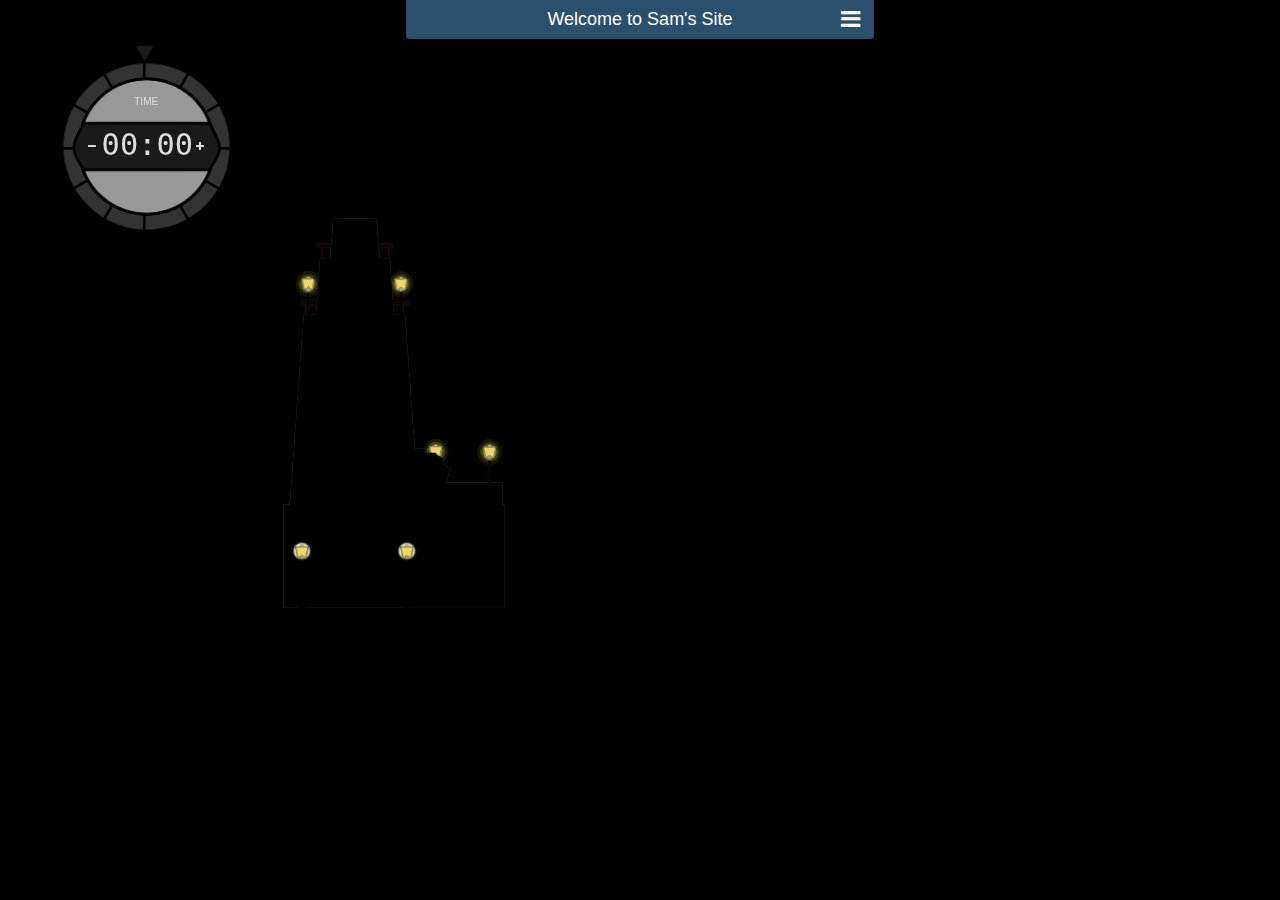
==== commit af326a30: "Fixed HTML Validator Problems" ====
--- a/index.html
+++ b/index.html
@@ -1,6 +1,7 @@
 <!DOCTYPE html>
 
 <head>
+  <meta charset="UTF-8">
 	<link rel="stylesheet" type="text/css" href="css/styles.css">
   <link href="http://maxcdn.bootstrapcdn.com/font-awesome/4.2.0/css/font-awesome.min.css" rel="stylesheet">
   <script data-main="js/app.js" src="js/require.js"></script>
@@ -10,7 +11,7 @@
 <body>
   <div id="watch_indicator"></div>
   <div id="watch" class="noselect">
-    <div id="watch_date_bar" class="watch_bar">
+    <div class="watch_bar">
       <div id="watch_name">TIME</div>
     </div>
     <div id="watch_time_bar" class="watch_bar">
@@ -18,75 +19,116 @@
       <div id="watch_time">00:00</div>
       <div id="watch_time_plus" class="watch_time_symbol"><i class="fa fa-plus"></i></div>
     </div>
-    <div id="watch_date_bar" class="watch_bar">
-      <div id="watch_control_car" class="watch_control_symbol"><i class="fa fa-car"></i></div>
-      <div id="watch_date" value="01 Jan"></div>
-      <div id="watch_control_birds" class="watch_control_symbol"><i class="fa fa-plane "></i></div>
+    <div class="watch_bar">
+      <div id="watch_date"></div>
+    </div>
+  </div>
+  <div id="welcome">
+    <div id="welcome_header">
+      Welcome to Sam's Site
+      <div id="welcome_bars" class="welcome_bar"><i class="fa fa-bars"></i></div>
+    </div>
+    <div id="welcome_drop_down">
+      <div class="welcome_bar">
+        <a id="button_birds" class="welcome_button welcome_colour_1"><i class="fa fa-plane fa-space"></i>Birds</a>
+        <a id="button_exocet" class="welcome_button welcome_colour_2"><i class="fa fa-car fa-space"></i>Exocet</a>
+        <a id="button_mystery" class="welcome_button welcome_colour_3"><i class="fa fa-question fa-space"></i>Nothing</a>
+        <a href="old-site/index.html" class="welcome_button welcome_colour_4"><i class="fa fa-clock-o fa-space"></i>Old Site</a>
+      </div>
+      <div class="welcome_bar welcome_tip">Tip: Try changing the time by dragging the arrow around the clock.</div>
+    </div>
+  </div> 
+
+  <div id="background">
+    <div id="background_sky">
+      <div id="sky_background_tint"></div>
+      <div id="background_sky_center">   
+        <div id="sun_moon_static">
+          <div id="sun_moon_rotating"></div>
+        </div>
+      </div>
+    </div>
+    <div id="background_sea">
+      <div id="sea_tint"></div>
     </div>
   </div>
 
-  <div id="sky">
-    <div id="sky_background">
-      <div id="sky_mask" class="mask"></div>
-      <div id="sky_background_blue"></div>
-      <div id="sky_background_tint"></div>
-
-      <div id="sky_background_right" class="righterer">
-        <div id="sky_background_center" class="lefterer">
-          <a href="old-site/index.html" id="old_site"><i class="fa fa-clock-o"></i> Old Site</a>
-          <div id="samesgate">Sam Esgate</div>
-          <!--<div id="clock"></div>-->
-          <div id="bonzos_useful_things"></div>
-          <div id="sky_background_sun_moon_static">
-            <div id="sky_background_sun_moon_rotating"></div>
-          </div>
-          <div id="exocet_wrapper"><div id="exocet"></div></div>
-          <div id="sky_background_clouds">
-            <div id="cloud1"></div>
-            <div id="cloud2"></div>
-            <div id="cloud3"></div>
-            <div id="cloud4"></div>
-            <div id="cloud5"></div>
-            <div id="cloud6"></div>
-          </div> 
-          <div id="birds">
-            <div id="bird1"></div>
-            <div id="bird2"></div>
-            <div id="bird3"></div>
-          </div>
+  <div id="foreground">
+    <div id="foreground_sky">
+      <div id="foreground_sky_center">
+        <div id="clouds">
+          <div id="cloud1"></div>
+          <div id="cloud2"></div>
+          <div id="cloud3"></div>
+          <div id="cloud4"></div>
+          <div id="cloud5"></div>
+          <div id="cloud6"></div>
         </div>
+        <div id="exocet_wrapper"><div id="exocet"></div></div>
+        <div id="birds">
+          <div id="bird1"></div>
+          <div id="bird2"></div>
+          <div id="bird3"></div>
+        </div>
+        <div id="samesgate">Sam Esgate</div>
+        <div id="bonzos_useful_things"></div>
       </div>
-      <div id="sky_right"></div>
+      <div id="forest"></div>
     </div>
-    
-    <div id="sky_foreground" class="righterer">
-      <div id="sky_foreground_center" class="lefterer">
-        <div id="lighthouse"></div>
-        <div id="lighthouse_mask" class="mask"></div>
-      </div>
-    </div>
-  </div>
-
-  <div id="sea">
-    <div id="sea_tint"></div>
-    <div id="sea_mask" class="mask"></div>
-    <div id="land" class="righterer">
-      <div id="tarmac"></div>
+    <div id="foreground_land">
+      <div id="tarmac"></div>      
       <div id="stones">
         <div id="stones_center" class="lefterer">
           <div id="stairs"></div>
         </div>
       </div>
       <div id="sand"></div>
+      <div id="foreground_land_center">
+        
+      </div>
+    </div>
+    <div id="foreground_sea">
+      <div id="foreground_sea_center">
+        <div id="fishies">
+          <div id="fish1"></div>
+          <div id="fish2"></div>
+          <div id="fish3"></div>
+          <div id="fish4"></div>
+        </div>
+      </div>
+    </div>
+  </div>
+
+  <div id="foreground_background_mask" class="mask"></div>
+
+  <div id="lighting">
+    <div id="lighting_sky">
+      <div id="lighthouse"></div>
+      <div id="lighthouse_mask" class="mask"></div>
+    </div>
+    <div id="lighting_land"></div>
+    <div id="lighting_sea"></div>
+  </div>
+
+<!--   <div id="sky">
+   
+    <div id="sky_foreground" class="righterer">
+      <div id="sky_foreground_center" class="lefterer">
+
+      </div>
+    </div>
+  </div>
+
+  <div id="sea">
+    <div id="land" class="righterer">
+
     </div>
     <div id="sea_foreground" class="righterer">
       <div id="sea_center" class="lefterer">
-        <div id="fish1"></div>
-        <div id="fish2"></div>
-        <div id="fish3"></div>
-        <div id="fish4"></div>
+
       </div>
     </div>
-  </div>
+  </div> -->
+
 </body>
 </html>--- a/css/styles.css
+++ b/css/styles.css
@@ -1,60 +1,12 @@
-/* ------------------------------------------------------------------- */
-/* -------------------------- Control Panel -------------------------- */
-/* ------------------------------------------------------------------- */
-.foreground {
-  right: 0%; }
-  @media (orientation: landscape) {
-    .foreground {
-      width: calc(((100vw - 100vh) / 2) + 100vh); } }
-  @media (orientation: portrait) {
-    .foreground {
-      width: 100vw; } }
-
-/* ------------------------------------------------------------------- */
-/* ------------------------------- Util ------------------------------ */
-/* ------------------------------------------------------------------- */
-/* ---- Positioning ---- */
-.centerer {
-  position: relative;
-  margin: 0 auto;
-  height: 100%; }
-  @media (orientation: portrait) {
-    .centerer {
-      width: 100vw; } }
-  @media (orientation: landscape) {
-    .centerer {
-      width: 100vh; } }
-
-.lefterer {
-  position: relative;
-  left: 0%;
-  height: 100%; }
-  @media (orientation: portrait) {
-    .lefterer {
-      width: 100vw; } }
-  @media (orientation: landscape) {
-    .lefterer {
-      width: 100vh; } }
-
-.righterer {
-  position: absolute;
+body {
+  position: absolute;
+  width: 100%;
   height: 100%;
-  right: 0%; }
-  @media (orientation: landscape) {
-    .righterer {
-      width: calc(((100vw - 100vh) / 2) + 100vh); } }
-  @media (orientation: portrait) {
-    .righterer {
-      width: 100vw; } }
-
-.noselect {
-  -webkit-touch-callout: none;
-  -webkit-user-select: none;
-  -khtml-user-select: none;
-  -moz-user-select: none;
-  -ms-user-select: none;
-  user-select: none;
-  cursor: pointer; }
+  margin: 0px 0px 0px 0px;
+  color: gainsboro;
+  background-color: black;
+  font-family: helvetica;
+  overflow: hidden; }
 
 #watch_indicator {
   position: fixed;
@@ -100,6 +52,7 @@
 
 .watch_bar {
   width: 63%;
+  height: 20%;
   display: flex;
   flex-direction: row;
   justify-content: center;
@@ -107,9 +60,6 @@
 
 #watch_time_bar {
   height: 25%; }
-
-#watch_date_bar {
-  height: 20%; }
 
 #watch_name {
   height: 20%;
@@ -147,299 +97,201 @@
   font-size: 5%;
   margin-bottom: 6%; }
 
-#old_site {
-  position: absolute;
-  width: 15vmin;
+#welcome {
+  position: absolute;
+  width: 50vmin;
   height: auto;
   top: 0%;
-  right: 2.5%;
+  left: calc((100% - 50vmin) / 2);
+  display: flex;
+  flex-direction: column;
+  justify-content: center;
+  align-items: center;
+  font-size: 1.5vmin;
+  text-align: center;
+  z-index: 4;
+  color: white;
+  border-radius: 0% 0% 4px 4px; }
+
+.welcome_bar {
+  width: 100%;
+  height: auto;
+  display: flex;
+  flex-direction: row;
+  justify-content: center;
+  align-items: center; }
+
+#welcome_header {
+  position: relative;
+  width: 100%;
+  font-size: 2vmin;
+  margin: 0% 0% 0% 0%;
   padding: 1vmin;
-  background-color: #009999;
-  font-size: 2vmin;
+  background-color: #2b506e;
+  border-radius: 0% 0% 4px 4px; }
+
+#welcome_drop_down {
+  width: 100%;
+  opacity: 0;
+  background-color: steelblue; }
+
+#welcome_bars {
+  position: absolute;
+  width: 10%;
+  top: 0%;
+  right: 0%;
+  bottom: 0%;
+  font-size: 2.5vmin;
+  cursor: pointer; }
+
+.welcome_button {
+  width: 25%;
+  height: auto;
+  padding: 1vmin 0% 1vmin 0%;
   text-align: center;
   text-decoration: none;
-  z-index: 6;
-  color: white; }
-
-#sidebar {
-  position: fixed;
-  right: 0px;
-  height: 100%;
-  width: 0px;
-  background-color: white;
-  z-index: 2;
-  opacity: 0.5; }
-
-.sidebar_closed {
-  -webkit-animation: closeSidebar 200ms ease-out 0s 1 forwards;
-  animation: closeSidebar 200ms ease-out 0s 1 forwards;
-  width: 100px !important; }
-
-.sidebar_open {
-  -webkit-animation: openSidebar 200ms ease-out 0s 1 forwards;
-  animation: openSidebar 200ms ease-out 0s 1 forwards;
-  width: 0px !important; }
-
-@-webkit-keyframes closeSidebar {
-  0% {
-    width: 100px; }
-
-  100% {
-    width: 0px; } }
-@keyframes closeSidebar {
-  0% {
-    width: 100px; }
-
-  100% {
-    width: 0px; } }
-@-webkit-keyframes openSidebar {
-  0% {
-    width: 0px; }
-
-  100% {
-    width: 100px; } }
-@keyframes openSidebar {
-  0% {
-    width: 0px; }
-
-  100% {
-    width: 100px; } }
-#tab {
+  color: gainsboro;
+  cursor: pointer; }
+
+.fa-space {
+  padding-right: 0.5em; }
+
+.welcome_colour_1 {
+  background-color: #702963; }
+
+.welcome_colour_2 {
+  background-color: #1d6660; }
+
+.welcome_colour_3 {
+  background-color: #da9100; }
+
+.welcome_colour_4 {
+  background-color: #3b444b; }
+
+.welcome_tip {
+  padding: 1vmin; }
+
+#background, #foreground_background_mask {
+  position: absolute;
+  top: 0%;
+  left: 0%;
+  right: 0%;
+  z-index: 1; }
+  @media (orientation: landscape) {
+    #background, #foreground_background_mask {
+      height: 100vh; } }
+  @media (orientation: portrait) {
+    #background, #foreground_background_mask {
+      height: 100vw; } }
+
+#background_sky {
   position: relative;
-  width: 50px;
-  height: 50px;
-  top: 50px;
-  left: -50px;
-  background-color: black;
-  text-align: center;
-  color: white;
-  font-size: 20pt; }
-
-#tab_icon {
-  line-height: 50px; }
-
-#sidebar_content {
-  position: relative;
-  height: 100%;
-  width: 100%;
-  padding: 5px; }
-
-/* ---- Sam Esgate ---- */
-#samesgate {
-  position: absolute;
-  width: 35vmin;
-  height: auto;
-  right: 5%;
-  bottom: 60%;
-  font-family: helvetica;
-  font-size: 5vmin;
-  line-height: 7.5vmin;
-  text-align: center;
-  border-bottom: 0.5vmin solid gainsboro;
-  color: gainsboro;
-  z-index: 6; }
-
-#bonzos_useful_things {
-  position: absolute;
-  display: flex;
-  flex-direction: row;
-  flex-wrap: wrap;
-  justify-content: center;
-  align-items: center;
-  right: 5%;
-  top: 40%;
-  background-color: #2d2222;
-  border-radius: 0px 0px 5px 5px;
-  z-index: 6; }
-
-.useful_icon {
-  width: 10vmin;
-  height: 10vmin; }
-
-.mask {
-  pointer-events: none; }
-
-.countdown_hide {
-  -webkit-animation: counterHide 0.3s ease-out 0s 1 forwards;
-  animation: counterHide 0.3s ease-out 0s 1 forwards;
-  top: 0px !important;
-  margin-bottom: 0px !important; }
-
-.countdown_show {
-  -webkit-animation: counterShow 0.3s ease-out 0s 1 forwards;
-  animation: counterShow 0.3s ease-out 0s 1 forwards;
-  top: -75px !important;
-  margin-bottom: -75px !important; }
-
-@-webkit-keyframes counterHide {
-  0% {
-    top: 0px;
-    margin-bottom: 0px; }
-
-  100% {
-    top: -75px;
-    margin-bottom: -75px; } }
-@keyframes counterHide {
-  0% {
-    top: 0px;
-    margin-bottom: 0px; }
-
-  100% {
-    top: -75px;
-    margin-bottom: -75px; } }
-@-webkit-keyframes counterShow {
-  0% {
-    top: -75px;
-    margin-bottom: -75px; }
-
-  100% {
-    top: 0px;
-    margin-bottom: 0px; } }
-@keyframes counterShow {
-  0% {
-    top: -75px;
-    margin-bottom: -75px; }
-
-  100% {
-    top: 0px;
-    margin-bottom: 0px; } }
-#got {
-  position: absolute;
-  top: 10px;
-  left: 650px;
-  width: 75px;
-  height: 75px;
-  z-index: 2;
+  width: 100%;
+  height: 70%;
+  background-image: url(../image/texture/sky.png);
   overflow: hidden; }
-
-#got_cover {
-  position: relative;
-  pointer-events: none;
-  width: 100%;
-  height: 75px;
-  background-image: url(image/countdown/got.jpeg);
-  background-size: 100% 100%; }
-
-#got_days {
-  position: relative;
-  height: 75px;
-  width: 100%;
-  pointer-events: none;
-  background-color: #6b6b6b;
-  color: #efefef;
-  text-align: center;
-  font-size: 40pt;
-  line-height: 75px; }
-
-#f1 {
-  position: absolute;
-  top: 10px;
-  left: 750px;
-  width: 75px;
-  height: 75px;
-  z-index: 2;
-  overflow: hidden; }
-
-#f1_cover {
-  position: relative;
-  pointer-events: none;
-  width: 100%;
-  height: 75px;
-  background-image: url(image/countdown/f1.jpeg);
-  background-size: 100% 100%; }
-
-#f1_days {
-  position: relative;
-  height: 75px;
-  width: 100%;
-  pointer-events: none;
-  background-color: #6b6b6b;
-  color: #efefef;
-  text-align: center;
-  font-size: 40pt;
-  line-height: 75px; }
-
-#project {
-  position: absolute;
-  top: 10px;
-  left: 850px;
-  width: 75px;
-  height: 75px;
-  z-index: 2;
-  overflow: hidden; }
-
-#project_cover {
-  position: relative;
-  pointer-events: none;
-  width: 100%;
-  height: 75px;
-  background-image: url(image/countdown/imperial.jpeg);
-  background-size: 100% 100%; }
-
-#project_days {
-  position: relative;
-  height: 75px;
-  width: 100%;
-  pointer-events: none;
-  background-color: #6b6b6b;
-  color: #efefef;
-  text-align: center;
-  font-size: 40pt;
-  line-height: 75px; }
-
-body {
-  margin: 0px 0px 0px 0px;
-  color: gainsboro;
-  background-color: black;
-  font-family: helvetica; }
-
-/* ------------------------------------------------------------------- */
-/* ------------------------------- Sky ------------------------------- */
-/* ------------------------------------------------------------------- */
-@media (orientation: portrait) {
-  #sky {
-    position: relative;
-    width: 100%;
-    height: 70vw;
-    background-color: green; } }
-@media (orientation: landscape) {
-  #sky {
-    position: relative;
-    width: 100%;
-    height: 70vh;
-    background-color: green; } }
-
-#sky_background {
-  position: absolute;
-  width: 100%;
-  height: 100%;
-  z-index: 1;
-  overflow: hidden; }
-
-#sky_background_blue {
-  position: absolute;
-  width: 100%;
-  height: 100%;
-  z-index: 2;
-  background-image: url(../image/texture/sky.png);
-  background-size: 300px 300px;
-  opacity: 1; }
 
 #sky_background_tint {
   position: absolute;
   width: 100%;
   height: 100%;
   background-image: url(../image/filter/tint.png);
-  background-size: 400px 100%;
-  opacity: 1;
-  z-index: 3; }
-
-#sky_mask {
+  background-size: 100% 100%; }
+
+#background_sky_center {
+  height: 100%; }
+
+#sun_moon_static {
   position: absolute;
   width: 100%;
   height: 100%;
-  background-color: black;
-  z-index: 5; }
+  z-index: 1; }
+
+#sun_moon_rotating {
+  position: relative;
+  width: 100%;
+  height: 200%;
+  background-image: url(../image/prop/sun_moon.png);
+  background-position: center;
+  background-size: 20% auto;
+  background-repeat: no-repeat; }
+
+#background_sea {
+  position: relative;
+  width: 100%;
+  height: 30.0%;
+  background-image: url(../image/texture/sea.png); }
+
+#sea_tint {
+  position: absolute;
+  width: 100%;
+  height: 100%;
+  background-image: url(../image/filter/tint.png);
+  background-size: 100% 100%;
+  transform: scaleY(-1); }
+
+/* ---- Positioning ---- */
+.centerer, #background_sky_center, #lighting {
+  position: relative;
+  margin: 0 auto;
+  height: 100%; }
+  @media (orientation: portrait) {
+    .centerer, #background_sky_center, #lighting {
+      width: 100vw; } }
+  @media (orientation: landscape) {
+    .centerer, #background_sky_center, #lighting {
+      width: 100vh; } }
+
+.lefterer, #foreground_sky_center, #foreground_land_center, #foreground_sea_center {
+  position: absolute;
+  left: 0%; }
+  @media (orientation: portrait) {
+    .lefterer, #foreground_sky_center, #foreground_land_center, #foreground_sea_center {
+      width: 100vw; } }
+  @media (orientation: landscape) {
+    .lefterer, #foreground_sky_center, #foreground_land_center, #foreground_sea_center {
+      width: 100vh; } }
+
+.righterer, #foreground {
+  position: absolute;
+  right: 0%; }
+  @media (orientation: landscape) {
+    .righterer, #foreground {
+      width: calc(((100vw - 100vh) / 2) + 100vh); } }
+  @media (orientation: portrait) {
+    .righterer, #foreground {
+      width: 100vw; } }
+
+.noselect {
+  -webkit-touch-callout: none;
+  -webkit-user-select: none;
+  -khtml-user-select: none;
+  -moz-user-select: none;
+  -ms-user-select: none;
+  user-select: none;
+  cursor: pointer; }
+
+#foreground {
+  z-index: 2; }
+  @media (orientation: landscape) {
+    #foreground {
+      height: 100vh; } }
+  @media (orientation: portrait) {
+    #foreground {
+      height: 100vw; } }
+
+.foreground, #foreground_sky, #foreground_land, #foreground_sea {
+  position: relative;
+  width: 100%; }
+
+#foreground_sky {
+  height: 67.5%; }
+
+#foreground_sky_center {
+  height: 100%; }
+
+#clouds {
+  z-index: 2; }
 
 #cloud1 {
   position: absolute;
@@ -450,41 +302,41 @@
   z-index: 2;
   -webkit-animation: cloud1 50s linear 0s  infinite;
   animation: cloud1 50s linear 0s  infinite;
-  background-image: url(../image/texture/cloud/Cloud_1.png);
+  background-image: url(../image/texture/cloud/cloud_1.png);
   background-size: 100% auto;
   background-repeat: no-repeat; }
 
 @-webkit-keyframes cloud1 {
   0% {
-    right: 10%;
+    transform: translateX(10vmin);
     opacity: 0; }
 
   33.33333% {
-    right: 40%;
+    transform: translateX(40vmin);
     opacity: 1; }
 
   66.66667% {
-    right: 70%;
-    opacity: 1; }
-
-  100% {
-    right: 100%;
+    transform: translateX(70vmin);
+    opacity: 1; }
+
+  100% {
+    transform: translateX(100vmin);
     opacity: 0; } }
 @keyframes cloud1 {
   0% {
-    right: 10%;
+    transform: translateX(10vmin);
     opacity: 0; }
 
   33.33333% {
-    right: 40%;
+    transform: translateX(40vmin);
     opacity: 1; }
 
   66.66667% {
-    right: 70%;
-    opacity: 1; }
-
-  100% {
-    right: 100%;
+    transform: translateX(70vmin);
+    opacity: 1; }
+
+  100% {
+    transform: translateX(100vmin);
     opacity: 0; } }
 #cloud2 {
   position: absolute;
@@ -495,49 +347,49 @@
   z-index: 2;
   -webkit-animation: cloud2 58s linear 0s  infinite;
   animation: cloud2 58s linear 0s  infinite;
-  background-image: url(../image/texture/cloud/Cloud_2.png);
+  background-image: url(../image/texture/cloud/cloud_2.png);
   background-size: 100% auto;
   background-repeat: no-repeat; }
 
 @-webkit-keyframes cloud2 {
   0% {
-    right: 10%;
+    transform: translateX(10vmin);
     opacity: 0; }
 
   25% {
-    right: 10%;
+    transform: translateX(10vmin);
     opacity: 0; }
 
   50% {
-    right: 40%;
+    transform: translateX(40vmin);
     opacity: 1; }
 
   75% {
-    right: 70%;
-    opacity: 1; }
-
-  100% {
-    right: 100%;
+    transform: translateX(70vmin);
+    opacity: 1; }
+
+  100% {
+    transform: translateX(100vmin);
     opacity: 0; } }
 @keyframes cloud2 {
   0% {
-    right: 10%;
+    transform: translateX(10vmin);
     opacity: 0; }
 
   25% {
-    right: 10%;
+    transform: translateX(10vmin);
     opacity: 0; }
 
   50% {
-    right: 40%;
+    transform: translateX(40vmin);
     opacity: 1; }
 
   75% {
-    right: 70%;
-    opacity: 1; }
-
-  100% {
-    right: 100%;
+    transform: translateX(70vmin);
+    opacity: 1; }
+
+  100% {
+    transform: translateX(100vmin);
     opacity: 0; } }
 #cloud3 {
   position: absolute;
@@ -548,57 +400,57 @@
   z-index: 2;
   -webkit-animation: cloud3 66s linear 0s  infinite;
   animation: cloud3 66s linear 0s  infinite;
-  background-image: url(../image/texture/cloud/Cloud_3.png);
+  background-image: url(../image/texture/cloud/cloud_3.png);
   background-size: 100% auto;
   background-repeat: no-repeat; }
 
 @-webkit-keyframes cloud3 {
   0% {
-    right: 10%;
+    transform: translateX(10vmin);
     opacity: 0; }
 
   20% {
-    right: 10%;
+    transform: translateX(10vmin);
     opacity: 0; }
 
   40% {
-    right: 10%;
+    transform: translateX(10vmin);
     opacity: 0; }
 
   60% {
-    right: 40%;
+    transform: translateX(40vmin);
     opacity: 1; }
 
   80% {
-    right: 70%;
-    opacity: 1; }
-
-  100% {
-    right: 100%;
+    transform: translateX(70vmin);
+    opacity: 1; }
+
+  100% {
+    transform: translateX(100vmin);
     opacity: 0; } }
 @keyframes cloud3 {
   0% {
-    right: 10%;
+    transform: translateX(10vmin);
     opacity: 0; }
 
   20% {
-    right: 10%;
+    transform: translateX(10vmin);
     opacity: 0; }
 
   40% {
-    right: 10%;
+    transform: translateX(10vmin);
     opacity: 0; }
 
   60% {
-    right: 40%;
+    transform: translateX(40vmin);
     opacity: 1; }
 
   80% {
-    right: 70%;
-    opacity: 1; }
-
-  100% {
-    right: 100%;
+    transform: translateX(70vmin);
+    opacity: 1; }
+
+  100% {
+    transform: translateX(100vmin);
     opacity: 0; } }
 #cloud4 {
   position: absolute;
@@ -609,65 +461,65 @@
   z-index: 2;
   -webkit-animation: cloud4 74s linear 0s  infinite;
   animation: cloud4 74s linear 0s  infinite;
-  background-image: url(../image/texture/cloud/Cloud_4.png);
+  background-image: url(../image/texture/cloud/cloud_4.png);
   background-size: 100% auto;
   background-repeat: no-repeat; }
 
 @-webkit-keyframes cloud4 {
   0% {
-    right: 10%;
+    transform: translateX(10vmin);
     opacity: 0; }
 
   16.66667% {
-    right: 10%;
+    transform: translateX(10vmin);
     opacity: 0; }
 
   33.33333% {
-    right: 10%;
+    transform: translateX(10vmin);
     opacity: 0; }
 
   50% {
-    right: 10%;
+    transform: translateX(10vmin);
     opacity: 0; }
 
   66.66667% {
-    right: 40%;
+    transform: translateX(40vmin);
     opacity: 1; }
 
   83.33333% {
-    right: 70%;
-    opacity: 1; }
-
-  100% {
-    right: 100%;
+    transform: translateX(70vmin);
+    opacity: 1; }
+
+  100% {
+    transform: translateX(100vmin);
     opacity: 0; } }
 @keyframes cloud4 {
   0% {
-    right: 10%;
+    transform: translateX(10vmin);
     opacity: 0; }
 
   16.66667% {
-    right: 10%;
+    transform: translateX(10vmin);
     opacity: 0; }
 
   33.33333% {
-    right: 10%;
+    transform: translateX(10vmin);
     opacity: 0; }
 
   50% {
-    right: 10%;
+    transform: translateX(10vmin);
     opacity: 0; }
 
   66.66667% {
-    right: 40%;
+    transform: translateX(40vmin);
     opacity: 1; }
 
   83.33333% {
-    right: 70%;
-    opacity: 1; }
-
-  100% {
-    right: 100%;
+    transform: translateX(70vmin);
+    opacity: 1; }
+
+  100% {
+    transform: translateX(100vmin);
     opacity: 0; } }
 #cloud5 {
   position: absolute;
@@ -678,73 +530,73 @@
   z-index: 2;
   -webkit-animation: cloud5 82s linear 0s  infinite;
   animation: cloud5 82s linear 0s  infinite;
-  background-image: url(../image/texture/cloud/Cloud_5.png);
+  background-image: url(../image/texture/cloud/cloud_5.png);
   background-size: 100% auto;
   background-repeat: no-repeat; }
 
 @-webkit-keyframes cloud5 {
   0% {
-    right: 10%;
+    transform: translateX(10vmin);
     opacity: 0; }
 
   14.28571% {
-    right: 10%;
+    transform: translateX(10vmin);
     opacity: 0; }
 
   28.57143% {
-    right: 10%;
+    transform: translateX(10vmin);
     opacity: 0; }
 
   42.85714% {
-    right: 10%;
+    transform: translateX(10vmin);
     opacity: 0; }
 
   57.14286% {
-    right: 10%;
+    transform: translateX(10vmin);
     opacity: 0; }
 
   71.42857% {
-    right: 40%;
+    transform: translateX(40vmin);
     opacity: 1; }
 
   85.71429% {
-    right: 70%;
-    opacity: 1; }
-
-  100% {
-    right: 100%;
+    transform: translateX(70vmin);
+    opacity: 1; }
+
+  100% {
+    transform: translateX(100vmin);
     opacity: 0; } }
 @keyframes cloud5 {
   0% {
-    right: 10%;
+    transform: translateX(10vmin);
     opacity: 0; }
 
   14.28571% {
-    right: 10%;
+    transform: translateX(10vmin);
     opacity: 0; }
 
   28.57143% {
-    right: 10%;
+    transform: translateX(10vmin);
     opacity: 0; }
 
   42.85714% {
-    right: 10%;
+    transform: translateX(10vmin);
     opacity: 0; }
 
   57.14286% {
-    right: 10%;
+    transform: translateX(10vmin);
     opacity: 0; }
 
   71.42857% {
-    right: 40%;
+    transform: translateX(40vmin);
     opacity: 1; }
 
   85.71429% {
-    right: 70%;
-    opacity: 1; }
-
-  100% {
-    right: 100%;
+    transform: translateX(70vmin);
+    opacity: 1; }
+
+  100% {
+    transform: translateX(100vmin);
     opacity: 0; } }
 #cloud6 {
   position: absolute;
@@ -755,106 +607,100 @@
   z-index: 2;
   -webkit-animation: cloud6 90s linear 0s  infinite;
   animation: cloud6 90s linear 0s  infinite;
-  background-image: url(../image/texture/cloud/Cloud_6.png);
+  background-image: url(../image/texture/cloud/cloud_6.png);
   background-size: 100% auto;
   background-repeat: no-repeat; }
 
 @-webkit-keyframes cloud6 {
   0% {
-    right: 10%;
+    transform: translateX(10vmin);
     opacity: 0; }
 
   12.5% {
-    right: 10%;
+    transform: translateX(10vmin);
     opacity: 0; }
 
   25% {
-    right: 10%;
+    transform: translateX(10vmin);
     opacity: 0; }
 
   37.5% {
-    right: 10%;
+    transform: translateX(10vmin);
     opacity: 0; }
 
   50% {
-    right: 10%;
+    transform: translateX(10vmin);
     opacity: 0; }
 
   62.5% {
-    right: 10%;
+    transform: translateX(10vmin);
     opacity: 0; }
 
   75% {
-    right: 40%;
+    transform: translateX(40vmin);
     opacity: 1; }
 
   87.5% {
-    right: 70%;
-    opacity: 1; }
-
-  100% {
-    right: 100%;
+    transform: translateX(70vmin);
+    opacity: 1; }
+
+  100% {
+    transform: translateX(100vmin);
     opacity: 0; } }
 @keyframes cloud6 {
   0% {
-    right: 10%;
+    transform: translateX(10vmin);
     opacity: 0; }
 
   12.5% {
-    right: 10%;
+    transform: translateX(10vmin);
     opacity: 0; }
 
   25% {
-    right: 10%;
+    transform: translateX(10vmin);
     opacity: 0; }
 
   37.5% {
-    right: 10%;
+    transform: translateX(10vmin);
     opacity: 0; }
 
   50% {
-    right: 10%;
+    transform: translateX(10vmin);
     opacity: 0; }
 
   62.5% {
-    right: 10%;
+    transform: translateX(10vmin);
     opacity: 0; }
 
   75% {
-    right: 40%;
+    transform: translateX(40vmin);
     opacity: 1; }
 
   87.5% {
-    right: 70%;
-    opacity: 1; }
-
-  100% {
-    right: 100%;
+    transform: translateX(70vmin);
+    opacity: 1; }
+
+  100% {
+    transform: translateX(100vmin);
     opacity: 0; } }
-#sky_background_center {
-  z-index: 4; }
-
-#sky_background_sun_moon_static {
+#exocet_wrapper {
+  position: absolute;
+  bottom: 0px;
+  left: 0px;
+  width: 12.5%;
+  height: 12.5%;
+  z-index: 3;
+  transform: translateX(100%); }
+
+#exocet {
   position: absolute;
   width: 100%;
   height: 100%;
-  z-index: 4; }
-
-#sky_background_sun_moon_rotating {
-  position: relative;
-  width: 100%;
-  height: 200%;
-  background-image: url(../image/prop/sun_moon.png);
-  background-position: center;
-  background-size: 22% auto;
-  background-repeat: no-repeat; }
-
-#sky_background_clouds {
-  position: absolute;
-  width: 100%;
-  height: 100%;
-  z-index: 5;
-  pointer-events: none; }
+  transform: scaleX(-1);
+  background-image: url(../image/animation/exocet.gif);
+  background-size: 100% auto;
+  background-repeat: no-repeat;
+  background-position: bottom; }
 
 #birds {
   position: absolute;
@@ -862,7 +708,8 @@
   left: 100%;
   width: 10%;
   height: 10%;
-  z-index: 1; }
+  z-index: 4;
+  opacity: 0; }
 
 #bird1 {
   position: absolute;
@@ -897,18 +744,37 @@
   background-size: 100% auto;
   background-repeat: no-repeat; }
 
-#sky_left {
-  position: absolute;
-  bottom: 0px;
-  left: 0px;
-  height: 20%;
-  width: calc((100vw - 100vh) / 2);
-  background-image: url(../image/texture/stone.png);
-  background-size: auto 100%;
-  background-position: right 0px bottom 0px;
-  background-repeat: repeat-x; }
-
-#sky_right {
+/* ---- Sam Esgate ---- */
+#samesgate {
+  position: absolute;
+  width: 35vmin;
+  height: auto;
+  right: 5%;
+  bottom: 60%;
+  font-size: 5vmin;
+  line-height: 7.5vmin;
+  text-align: center;
+  border-bottom: 0.5vmin solid gainsboro;
+  z-index: 3; }
+
+#bonzos_useful_things {
+  position: absolute;
+  right: 5%;
+  top: 40%;
+  display: flex;
+  flex-direction: row;
+  flex-wrap: wrap;
+  justify-content: center;
+  align-items: center;
+  background-color: #222222;
+  border-radius: 0px 0px 5px 5px;
+  z-index: 3; }
+
+.useful_icon {
+  width: 10vmin;
+  height: 10vmin; }
+
+#forest {
   position: absolute;
   bottom: 0px;
   right: 0px;
@@ -917,20 +783,415 @@
   background-size: auto 100%;
   background-position: left 0px bottom 0px;
   background-repeat: repeat-x;
-  z-index: 3; }
+  z-index: 2; }
   @media (orientation: landscape) {
-    #sky_right {
+    #forest {
       width: calc(((100vw - 100vh) / 2) + 50vh); } }
   @media (orientation: portrait) {
-    #sky_right {
+    #forest {
       width: 50vw; } }
 
-#sky_foreground {
-  z-index: 2; }
-
-#sky_center {
-  pointer-events: none;
-  z-index: 3; }
+#foreground_land {
+  height: 10%; }
+
+#foreground_land_center {
+  height: 100%; }
+
+#tarmac {
+  position: absolute;
+  top: 0%;
+  width: 100%;
+  height: 10%;
+  background-color: #252525;
+  z-index: 1;
+  border-radius: 5px 0px 0px 0px; }
+
+#stones {
+  position: absolute;
+  top: 0px;
+  width: 100%;
+  height: 54%;
+  z-index: 2;
+  background-image: url(../image/prop/stones.png);
+  background-size: auto 100%;
+  background-position: center;
+  border-radius: 10px 0px 0px 0px; }
+
+#sand {
+  position: absolute;
+  top: 10%;
+  width: 100%;
+  height: 90%;
+  background-image: url(../image/texture/beach.png);
+  background-size: auto 50%;
+  z-index: 1;
+  border-radius: 0% 0% 0% 30%; }
+
+#foreground_sea {
+  height: 22.5%; }
+
+#foreground_sea_center {
+  height: 100%; }
+
+#fishies {
+  height: 100%; }
+
+#fish1 {
+  position: absolute;
+  bottom: 0;
+  left: auto;
+  width: 5%;
+  height: 90%;
+  z-index: 2;
+  -webkit-animation: fish1 25s linear 0s  infinite;
+  animation: fish1 25s linear 0s  infinite;
+  background-image: url(../image/animation/fish/fish_small_1.gif);
+  background-size: 100% auto;
+  background-repeat: no-repeat; }
+
+@-webkit-keyframes fish1 {
+  0% {
+    right: 100%;
+    opacity: 0;
+    transform: scaleX(1); }
+
+  20% {
+    right: 100%;
+    opacity: 0;
+    transform: scaleX(1); }
+
+  40% {
+    right: 75%;
+    opacity: 1;
+    transform: scaleX(1); }
+
+  60% {
+    right: 50%;
+    opacity: 1;
+    transform: scaleX(1); }
+
+  80% {
+    right: 25%;
+    opacity: 1;
+    transform: scaleX(1); }
+
+  100% {
+    right: 0%;
+    opacity: 0;
+    transform: scaleX(1); } }
+@keyframes fish1 {
+  0% {
+    right: 100%;
+    opacity: 0;
+    transform: scaleX(1); }
+
+  20% {
+    right: 100%;
+    opacity: 0;
+    transform: scaleX(1); }
+
+  40% {
+    right: 75%;
+    opacity: 1;
+    transform: scaleX(1); }
+
+  60% {
+    right: 50%;
+    opacity: 1;
+    transform: scaleX(1); }
+
+  80% {
+    right: 25%;
+    opacity: 1;
+    transform: scaleX(1); }
+
+  100% {
+    right: 0%;
+    opacity: 0;
+    transform: scaleX(1); } }
+#fish2 {
+  position: absolute;
+  bottom: 0;
+  left: auto;
+  width: 4%;
+  height: 60%;
+  z-index: 2;
+  -webkit-animation: fish2 30s linear 0s  infinite;
+  animation: fish2 30s linear 0s  infinite;
+  background-image: url(../image/animation/fish/fish_small_2.gif);
+  background-size: 100% auto;
+  background-repeat: no-repeat; }
+
+@-webkit-keyframes fish2 {
+  0% {
+    left: 90%;
+    opacity: 0;
+    transform: scaleX(-1); }
+
+  20% {
+    left: 90%;
+    opacity: 0;
+    transform: scaleX(-1); }
+
+  40% {
+    left: 70%;
+    opacity: 1;
+    transform: scaleX(-1); }
+
+  60% {
+    left: 50%;
+    opacity: 1;
+    transform: scaleX(-1); }
+
+  80% {
+    left: 30%;
+    opacity: 1;
+    transform: scaleX(-1); }
+
+  100% {
+    left: 10%;
+    opacity: 0;
+    transform: scaleX(-1); } }
+@keyframes fish2 {
+  0% {
+    left: 90%;
+    opacity: 0;
+    transform: scaleX(-1); }
+
+  20% {
+    left: 90%;
+    opacity: 0;
+    transform: scaleX(-1); }
+
+  40% {
+    left: 70%;
+    opacity: 1;
+    transform: scaleX(-1); }
+
+  60% {
+    left: 50%;
+    opacity: 1;
+    transform: scaleX(-1); }
+
+  80% {
+    left: 30%;
+    opacity: 1;
+    transform: scaleX(-1); }
+
+  100% {
+    left: 10%;
+    opacity: 0;
+    transform: scaleX(-1); } }
+#fish3 {
+  position: absolute;
+  bottom: 0;
+  left: auto;
+  width: 3.5%;
+  height: 40%;
+  z-index: 2;
+  -webkit-animation: fish3 36s linear 0s  infinite;
+  animation: fish3 36s linear 0s  infinite;
+  background-image: url(../image/animation/fish/fish_small_3.gif);
+  background-size: 100% auto;
+  background-repeat: no-repeat; }
+
+@-webkit-keyframes fish3 {
+  0% {
+    right: 80%;
+    opacity: 0;
+    transform: scaleX(1); }
+
+  20% {
+    right: 80%;
+    opacity: 0;
+    transform: scaleX(1); }
+
+  40% {
+    right: 60%;
+    opacity: 1;
+    transform: scaleX(1); }
+
+  60% {
+    right: 40%;
+    opacity: 1;
+    transform: scaleX(1); }
+
+  80% {
+    right: 20%;
+    opacity: 1;
+    transform: scaleX(1); }
+
+  100% {
+    right: 0%;
+    opacity: 0;
+    transform: scaleX(1); } }
+@keyframes fish3 {
+  0% {
+    right: 80%;
+    opacity: 0;
+    transform: scaleX(1); }
+
+  20% {
+    right: 80%;
+    opacity: 0;
+    transform: scaleX(1); }
+
+  40% {
+    right: 60%;
+    opacity: 1;
+    transform: scaleX(1); }
+
+  60% {
+    right: 40%;
+    opacity: 1;
+    transform: scaleX(1); }
+
+  80% {
+    right: 20%;
+    opacity: 1;
+    transform: scaleX(1); }
+
+  100% {
+    right: 0%;
+    opacity: 0;
+    transform: scaleX(1); } }
+#fish4 {
+  position: absolute;
+  bottom: 0;
+  left: auto;
+  width: 4.5%;
+  height: 70%;
+  z-index: 2;
+  -webkit-animation: fish4 24s linear 0s  infinite;
+  animation: fish4 24s linear 0s  infinite;
+  background-image: url(../image/animation/fish/fish_small_4.gif);
+  background-size: 100% auto;
+  background-repeat: no-repeat; }
+
+@-webkit-keyframes fish4 {
+  0% {
+    left: 90%;
+    opacity: 0;
+    transform: scaleX(-1); }
+
+  20% {
+    left: 90%;
+    opacity: 0;
+    transform: scaleX(-1); }
+
+  40% {
+    left: 72.5%;
+    opacity: 1;
+    transform: scaleX(-1); }
+
+  60% {
+    left: 55%;
+    opacity: 1;
+    transform: scaleX(-1); }
+
+  80% {
+    left: 37.5%;
+    opacity: 1;
+    transform: scaleX(-1); }
+
+  100% {
+    left: 20%;
+    opacity: 0;
+    transform: scaleX(-1); } }
+@keyframes fish4 {
+  0% {
+    left: 90%;
+    opacity: 0;
+    transform: scaleX(-1); }
+
+  20% {
+    left: 90%;
+    opacity: 0;
+    transform: scaleX(-1); }
+
+  40% {
+    left: 72.5%;
+    opacity: 1;
+    transform: scaleX(-1); }
+
+  60% {
+    left: 55%;
+    opacity: 1;
+    transform: scaleX(-1); }
+
+  80% {
+    left: 37.5%;
+    opacity: 1;
+    transform: scaleX(-1); }
+
+  100% {
+    left: 20%;
+    opacity: 0;
+    transform: scaleX(-1); } }
+#foreground_background_mask {
+  z-index: 3;
+  background-color: black; }
+
+.mask {
+  pointer-events: none; }
+
+/* ---- Positioning ---- */
+.centerer, #background_sky_center, #lighting {
+  position: relative;
+  margin: 0 auto;
+  height: 100%; }
+  @media (orientation: portrait) {
+    .centerer, #background_sky_center, #lighting {
+      width: 100vw; } }
+  @media (orientation: landscape) {
+    .centerer, #background_sky_center, #lighting {
+      width: 100vh; } }
+
+.lefterer, #foreground_sky_center, #foreground_land_center, #foreground_sea_center {
+  position: absolute;
+  left: 0%; }
+  @media (orientation: portrait) {
+    .lefterer, #foreground_sky_center, #foreground_land_center, #foreground_sea_center {
+      width: 100vw; } }
+  @media (orientation: landscape) {
+    .lefterer, #foreground_sky_center, #foreground_land_center, #foreground_sea_center {
+      width: 100vh; } }
+
+.righterer, #foreground {
+  position: absolute;
+  right: 0%; }
+  @media (orientation: landscape) {
+    .righterer, #foreground {
+      width: calc(((100vw - 100vh) / 2) + 100vh); } }
+  @media (orientation: portrait) {
+    .righterer, #foreground {
+      width: 100vw; } }
+
+.noselect {
+  -webkit-touch-callout: none;
+  -webkit-user-select: none;
+  -khtml-user-select: none;
+  -moz-user-select: none;
+  -ms-user-select: none;
+  user-select: none;
+  cursor: pointer; }
+
+#lighting {
+  z-index: 4;
+  pointer-events: none; }
+  @media (orientation: landscape) {
+    #lighting {
+      height: 100vh; } }
+  @media (orientation: portrait) {
+    #lighting {
+      height: 100vw; } }
+
+.lighting, #lighting_sky, #lighting_land, #lighting_sea {
+  position: relative;
+  width: 100%; }
+
+#lighting_sky {
+  height: 67.5%; }
 
 #lighthouse {
   position: absolute;
@@ -956,431 +1217,8 @@
   background-position: bottom 0px left 0px;
   background-size: 100% auto; }
 
-/* ---- Exocet ---- */
-#exocet_wrapper {
-  position: absolute;
-  bottom: 0px;
-  left: 0px;
-  width: 12.5%;
-  height: 12.5%;
-  z-index: 3;
-  transform: translateX(100%); }
-
-#exocet {
-  position: absolute;
-  width: 100%;
-  height: 100%;
-  transform: scaleX(-1);
-  background-image: url(../image/animation/exocet.gif);
-  background-size: 100% auto;
-  background-repeat: no-repeat;
-  background-position: bottom; }
-
-/* ---- Clock ---- */
-#clock {
-  position: absolute;
-  top: 0px;
-  left: 0px;
-  width: 150px;
-  height: 300px;
-  z-index: 1;
-  background-image: url(../image/texture/clock.png);
-  background-size: 150px 300px;
-  -webkit-animation: clockSwing 4s ease-out 0s  infinite;
-  animation: clockSwing 4s ease-out 0s  infinite; }
-
-@-webkit-keyframes clockSwing {
-  0% {
-    transform: rotate(-1deg);
-    -webkit-transform: rotate(-1deg); }
-
-  50% {
-    transform: rotate(1deg);
-    -webkit-transform: rotate(1deg); }
-
-  100% {
-    transform: rotate(-1deg);
-    -webkit-transform: rotate(-1deg); } }
-@keyframes clockSwing {
-  0% {
-    transform: rotate(-1deg);
-    -webkit-transform: rotate(-1deg); }
-
-  50% {
-    transform: rotate(1deg);
-    -webkit-transform: rotate(1deg); }
-
-  100% {
-    transform: rotate(-1deg);
-    -webkit-transform: rotate(-1deg); } }
-/* ---- Armco ---- */
-#sea {
-  position: relative;
-  width: 100%;
-  background-image: url(../image/texture/sea.png); }
-  @media (orientation: portrait) {
-    #sea {
-      height: 30.0vw; } }
-  @media (orientation: landscape) {
-    #sea {
-      height: 30.0vh; } }
-
-#sea_mask {
-  position: absolute;
-  width: 100%;
-  height: 100%;
-  background-color: black;
-  z-index: 9; }
-
-#sea_foreground {
-  z-index: 2; }
-
-#land {
-  position: absolute;
-  top: 0%;
-  right: 0%;
-  height: 100%; }
-  @media (orientation: landscape) {
-    #land {
-      width: calc(((100vw - 100vh) / 2) + 100vh); } }
-  @media (orientation: portrait) {
-    #land {
-      width: 100vw; } }
-
-#sea_tint {
-  position: absolute;
-  width: 100%;
-  height: 100%;
-  background-image: url(../image/texture/gradient.png);
-  background-size: auto 100%;
-  opacity: 1; }
-
-#tarmac {
-  position: absolute;
-  top: 0%;
-  width: 100%;
-  height: 5%;
-  background-color: #252525; }
-
-#stones {
-  position: absolute;
-  top: 0px;
-  width: 100%;
-  height: 25%;
-  z-index: 2;
-  background-image: url(../image/prop/stones.png);
-  background-size: auto 100%;
-  background-position: center; }
-
-#sand {
-  position: absolute;
-  top: 5%;
-  width: 100%;
-  height: 35%;
-  background-image: url(../image/texture/beach.png);
-  background-size: auto 50%;
-  z-index: 1; }
-
-#stairs {
-  position: absolute;
-  top: 0px;
-  left: 25%;
-  width: 80%;
-  height: 100%;
-  z-index: 1;
-  background-image: url(../image/prop/stairs.png);
-  background-repeat: no-repeat;
-  background-size: auto 100%; }
-
-#fish1 {
-  position: absolute;
-  bottom: 0;
-  left: auto;
-  width: 5%;
-  height: 54%;
-  z-index: 2;
-  -webkit-animation: fish1 25s linear 0s  infinite;
-  animation: fish1 25s linear 0s  infinite;
-  background-image: url(../image/animation/fish/fish_small_1.gif);
-  background-size: 100% auto;
-  background-repeat: no-repeat; }
-
-@-webkit-keyframes fish1 {
-  0% {
-    right: 100%;
-    opacity: 0;
-    transform: scaleX(1); }
-
-  20% {
-    right: 100%;
-    opacity: 0;
-    transform: scaleX(1); }
-
-  40% {
-    right: 75%;
-    opacity: 1;
-    transform: scaleX(1); }
-
-  60% {
-    right: 50%;
-    opacity: 1;
-    transform: scaleX(1); }
-
-  80% {
-    right: 25%;
-    opacity: 1;
-    transform: scaleX(1); }
-
-  100% {
-    right: 0%;
-    opacity: 0;
-    transform: scaleX(1); } }
-@keyframes fish1 {
-  0% {
-    right: 100%;
-    opacity: 0;
-    transform: scaleX(1); }
-
-  20% {
-    right: 100%;
-    opacity: 0;
-    transform: scaleX(1); }
-
-  40% {
-    right: 75%;
-    opacity: 1;
-    transform: scaleX(1); }
-
-  60% {
-    right: 50%;
-    opacity: 1;
-    transform: scaleX(1); }
-
-  80% {
-    right: 25%;
-    opacity: 1;
-    transform: scaleX(1); }
-
-  100% {
-    right: 0%;
-    opacity: 0;
-    transform: scaleX(1); } }
-#fish2 {
-  position: absolute;
-  bottom: 0;
-  left: auto;
-  width: 4%;
-  height: 36%;
-  z-index: 2;
-  -webkit-animation: fish2 30s linear 0s  infinite;
-  animation: fish2 30s linear 0s  infinite;
-  background-image: url(../image/animation/fish/fish_small_2.gif);
-  background-size: 100% auto;
-  background-repeat: no-repeat; }
-
-@-webkit-keyframes fish2 {
-  0% {
-    left: 90%;
-    opacity: 0;
-    transform: scaleX(-1); }
-
-  20% {
-    left: 90%;
-    opacity: 0;
-    transform: scaleX(-1); }
-
-  40% {
-    left: 70%;
-    opacity: 1;
-    transform: scaleX(-1); }
-
-  60% {
-    left: 50%;
-    opacity: 1;
-    transform: scaleX(-1); }
-
-  80% {
-    left: 30%;
-    opacity: 1;
-    transform: scaleX(-1); }
-
-  100% {
-    left: 10%;
-    opacity: 0;
-    transform: scaleX(-1); } }
-@keyframes fish2 {
-  0% {
-    left: 90%;
-    opacity: 0;
-    transform: scaleX(-1); }
-
-  20% {
-    left: 90%;
-    opacity: 0;
-    transform: scaleX(-1); }
-
-  40% {
-    left: 70%;
-    opacity: 1;
-    transform: scaleX(-1); }
-
-  60% {
-    left: 50%;
-    opacity: 1;
-    transform: scaleX(-1); }
-
-  80% {
-    left: 30%;
-    opacity: 1;
-    transform: scaleX(-1); }
-
-  100% {
-    left: 10%;
-    opacity: 0;
-    transform: scaleX(-1); } }
-#fish3 {
-  position: absolute;
-  bottom: 0;
-  left: auto;
-  width: 3.5%;
-  height: 24%;
-  z-index: 2;
-  -webkit-animation: fish3 36s linear 0s  infinite;
-  animation: fish3 36s linear 0s  infinite;
-  background-image: url(../image/animation/fish/fish_small_3.gif);
-  background-size: 100% auto;
-  background-repeat: no-repeat; }
-
-@-webkit-keyframes fish3 {
-  0% {
-    right: 80%;
-    opacity: 0;
-    transform: scaleX(1); }
-
-  20% {
-    right: 80%;
-    opacity: 0;
-    transform: scaleX(1); }
-
-  40% {
-    right: 60%;
-    opacity: 1;
-    transform: scaleX(1); }
-
-  60% {
-    right: 40%;
-    opacity: 1;
-    transform: scaleX(1); }
-
-  80% {
-    right: 20%;
-    opacity: 1;
-    transform: scaleX(1); }
-
-  100% {
-    right: 0%;
-    opacity: 0;
-    transform: scaleX(1); } }
-@keyframes fish3 {
-  0% {
-    right: 80%;
-    opacity: 0;
-    transform: scaleX(1); }
-
-  20% {
-    right: 80%;
-    opacity: 0;
-    transform: scaleX(1); }
-
-  40% {
-    right: 60%;
-    opacity: 1;
-    transform: scaleX(1); }
-
-  60% {
-    right: 40%;
-    opacity: 1;
-    transform: scaleX(1); }
-
-  80% {
-    right: 20%;
-    opacity: 1;
-    transform: scaleX(1); }
-
-  100% {
-    right: 0%;
-    opacity: 0;
-    transform: scaleX(1); } }
-#fish4 {
-  position: absolute;
-  bottom: 0;
-  left: auto;
-  width: 4.5%;
-  height: 42%;
-  z-index: 2;
-  -webkit-animation: fish4 24s linear 0s  infinite;
-  animation: fish4 24s linear 0s  infinite;
-  background-image: url(../image/animation/fish/fish_small_4.gif);
-  background-size: 100% auto;
-  background-repeat: no-repeat; }
-
-@-webkit-keyframes fish4 {
-  0% {
-    left: 90%;
-    opacity: 0;
-    transform: scaleX(-1); }
-
-  20% {
-    left: 90%;
-    opacity: 0;
-    transform: scaleX(-1); }
-
-  40% {
-    left: 72.5%;
-    opacity: 1;
-    transform: scaleX(-1); }
-
-  60% {
-    left: 55%;
-    opacity: 1;
-    transform: scaleX(-1); }
-
-  80% {
-    left: 37.5%;
-    opacity: 1;
-    transform: scaleX(-1); }
-
-  100% {
-    left: 20%;
-    opacity: 0;
-    transform: scaleX(-1); } }
-@keyframes fish4 {
-  0% {
-    left: 90%;
-    opacity: 0;
-    transform: scaleX(-1); }
-
-  20% {
-    left: 90%;
-    opacity: 0;
-    transform: scaleX(-1); }
-
-  40% {
-    left: 72.5%;
-    opacity: 1;
-    transform: scaleX(-1); }
-
-  60% {
-    left: 55%;
-    opacity: 1;
-    transform: scaleX(-1); }
-
-  80% {
-    left: 37.5%;
-    opacity: 1;
-    transform: scaleX(-1); }
-
-  100% {
-    left: 20%;
-    opacity: 0;
-    transform: scaleX(-1); } }
+#lighting_land {
+  height: 10%; }
+
+#lighting_sea {
+  height: 22.5%; }
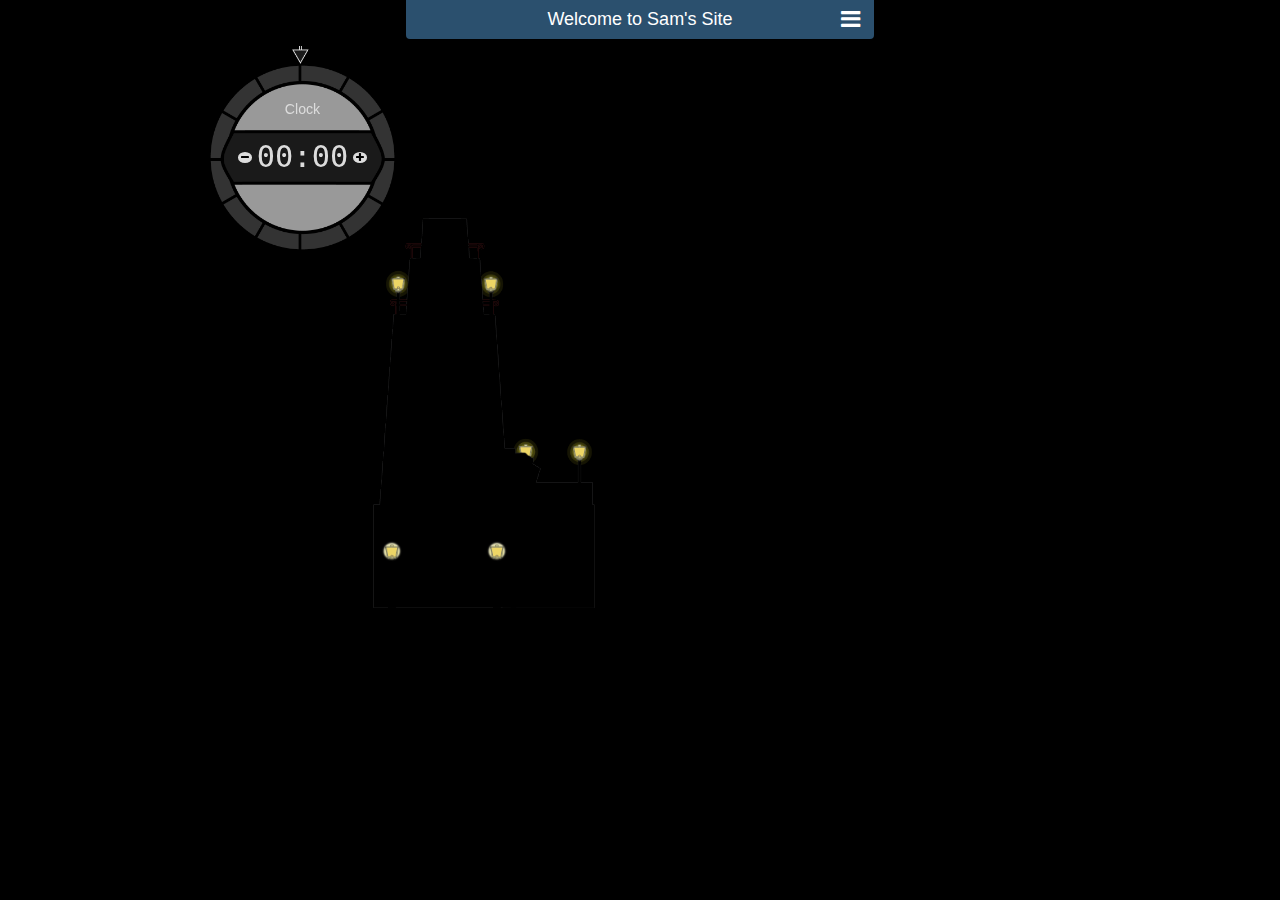
==== commit c05d863c: "Optimised more images. Fixed sun/tree layer issue." ====
--- a/index.html
+++ b/index.html
@@ -1,134 +1,145 @@
-<!DOCTYPE html>
-
-<head>
-  <meta charset="UTF-8">
-	<link rel="stylesheet" type="text/css" href="css/styles.css">
-  <link href="http://maxcdn.bootstrapcdn.com/font-awesome/4.2.0/css/font-awesome.min.css" rel="stylesheet">
-  <script data-main="js/app.js" src="js/require.js"></script>
-	<title>Sam's Site</title>
-</head>
-
-<body>
-  <div id="watch_indicator"></div>
-  <div id="watch" class="noselect">
-    <div class="watch_bar">
-      <div id="watch_name">TIME</div>
-    </div>
-    <div id="watch_time_bar" class="watch_bar">
-      <div id="watch_time_minus" class="watch_time_symbol"><i class="fa fa-minus"></i></div>
-      <div id="watch_time">00:00</div>
-      <div id="watch_time_plus" class="watch_time_symbol"><i class="fa fa-plus"></i></div>
-    </div>
-    <div class="watch_bar">
-      <div id="watch_date"></div>
-    </div>
-  </div>
-  <div id="welcome">
-    <div id="welcome_header">
-      Welcome to Sam's Site
-      <div id="welcome_bars" class="welcome_bar"><i class="fa fa-bars"></i></div>
-    </div>
-    <div id="welcome_drop_down">
-      <div class="welcome_bar">
-        <a id="button_birds" class="welcome_button welcome_colour_1"><i class="fa fa-plane fa-space"></i>Birds</a>
-        <a id="button_exocet" class="welcome_button welcome_colour_2"><i class="fa fa-car fa-space"></i>Exocet</a>
-        <a id="button_mystery" class="welcome_button welcome_colour_3"><i class="fa fa-question fa-space"></i>Nothing</a>
-        <a href="old-site/index.html" class="welcome_button welcome_colour_4"><i class="fa fa-clock-o fa-space"></i>Old Site</a>
-      </div>
-      <div class="welcome_bar welcome_tip">Tip: Try changing the time by dragging the arrow around the clock.</div>
-    </div>
-  </div> 
-
-  <div id="background">
-    <div id="background_sky">
-      <div id="sky_background_tint"></div>
-      <div id="background_sky_center">   
-        <div id="sun_moon_static">
-          <div id="sun_moon_rotating"></div>
-        </div>
-      </div>
-    </div>
-    <div id="background_sea">
-      <div id="sea_tint"></div>
-    </div>
-  </div>
-
-  <div id="foreground">
-    <div id="foreground_sky">
-      <div id="foreground_sky_center">
-        <div id="clouds">
-          <div id="cloud1"></div>
-          <div id="cloud2"></div>
-          <div id="cloud3"></div>
-          <div id="cloud4"></div>
-          <div id="cloud5"></div>
-          <div id="cloud6"></div>
-        </div>
-        <div id="exocet_wrapper"><div id="exocet"></div></div>
-        <div id="birds">
-          <div id="bird1"></div>
-          <div id="bird2"></div>
-          <div id="bird3"></div>
-        </div>
-        <div id="samesgate">Sam Esgate</div>
-        <div id="bonzos_useful_things"></div>
-      </div>
-      <div id="forest"></div>
-    </div>
-    <div id="foreground_land">
-      <div id="tarmac"></div>      
-      <div id="stones">
-        <div id="stones_center" class="lefterer">
-          <div id="stairs"></div>
-        </div>
-      </div>
-      <div id="sand"></div>
-      <div id="foreground_land_center">
-        
-      </div>
-    </div>
-    <div id="foreground_sea">
-      <div id="foreground_sea_center">
-        <div id="fishies">
-          <div id="fish1"></div>
-          <div id="fish2"></div>
-          <div id="fish3"></div>
-          <div id="fish4"></div>
-        </div>
-      </div>
-    </div>
-  </div>
-
-  <div id="foreground_background_mask" class="mask"></div>
-
-  <div id="lighting">
-    <div id="lighting_sky">
-      <div id="lighthouse"></div>
-      <div id="lighthouse_mask" class="mask"></div>
-    </div>
-    <div id="lighting_land"></div>
-    <div id="lighting_sea"></div>
-  </div>
-
-<!--   <div id="sky">
-   
-    <div id="sky_foreground" class="righterer">
-      <div id="sky_foreground_center" class="lefterer">
-
-      </div>
-    </div>
-  </div>
-
-  <div id="sea">
-    <div id="land" class="righterer">
-
-    </div>
-    <div id="sea_foreground" class="righterer">
-      <div id="sea_center" class="lefterer">
-
-      </div>
-    </div>
-  </div> -->
-
-</body>
+<!DOCTYPE html>
+
+<head>
+  <meta charset="UTF-8">
+	<link rel="stylesheet" type="text/css" href="css/styles.css">
+  <link href="http://maxcdn.bootstrapcdn.com/font-awesome/4.2.0/css/font-awesome.min.css" rel="stylesheet">
+  <script data-main="js/app.js" src="js/require.js"></script>
+	<title>Sam's Site</title>
+</head>
+
+<body>
+  <div id="watch_background" class="noselect">
+    <div class="watch_bar">
+      <div id="watch_name">Clock</div>
+    </div>
+    <div id="watch_time_spacer">
+    </div>
+    <div class="watch_bar">
+      <div id="watch_date"></div>
+    </div>
+  </div>
+  <div id="watch_indicator_wrapper" class="noselect">
+    <div id="watch_indicator">
+      <div id="watch_indicator_handle"></div>
+    </div>
+  </div>
+  <div id="watch_face" class="noselect">
+    <div id="watch_time_minus" class="watch_time_symbol"><i class="fa fa-minus"></i></div>
+    <div id="watch_time">00:00</div>
+    <div id="watch_time_plus" class="watch_time_symbol"><i class="fa fa-plus"></i></div>
+  </div>
+
+  <div id="welcome" class="noselect">
+    <div id="welcome_header">
+      Welcome to Sam's Site
+      <div id="welcome_bars" class="welcome_bar"><i class="fa fa-bars"></i></div>
+    </div>
+    <div id="welcome_drop_down">
+      <div class="welcome_bar">
+        <a id="button_birds" class="welcome_button welcome_colour_1"><i class="fa fa-plane fa-space"></i>Birds</a>
+        <a id="button_exocet" class="welcome_button welcome_colour_2"><i class="fa fa-car fa-space"></i>Exocet</a>
+        <a id="button_mystery" class="welcome_button welcome_colour_3"><i class="fa fa-question fa-space"></i>Nothing</a>
+        <a href="old-site/index.html" class="welcome_button welcome_colour_4"><i class="fa fa-clock-o fa-space"></i>Old Site</a>
+      </div>
+      <div class="welcome_bar welcome_tip">Tip: Try changing the time by dragging the arrow around the clock.</div>
+    </div>
+  </div> 
+
+  <div id="background">
+    <div id="background_sky">
+      <div id="background_sky_tint"></div>
+      <div id="background_sky_center">   
+        <div id="sun_moon_static">
+          <div id="sun_moon_rotating"></div>
+        </div>
+      </div>
+      <div id="background_sky_tree"></div>
+      <div id="background_sky_treeline"></div>
+    </div>
+    <div id="background_sea">
+      <div id="sea_tint"></div>
+    </div>
+  </div>
+
+  <div id="foreground">
+    <div id="foreground_sky">
+      <div id="foreground_sky_center">
+        <div id="clouds">
+          <div id="cloud1"></div>
+          <div id="cloud2"></div>
+          <div id="cloud3"></div>
+          <div id="cloud4"></div>
+          <div id="cloud5"></div>
+          <div id="cloud6"></div>
+        </div>
+        <div id="exocet_wrapper"><div id="exocet"></div></div>
+        <div id="pine_tree"></div>
+        <div id="birds">
+          <div id="bird1"></div>
+          <div id="bird2"></div>
+          <div id="bird3"></div>
+        </div>
+        <div id="samesgate">Sam Esgate</div>
+        <div id="bonzos_useful_things"></div>
+      </div>
+      <div id="forest"></div>
+    </div>
+    <div id="foreground_land">
+      <div id="tarmac"></div>      
+      <div id="stones">
+        <div id="stones_center" class="lefterer">
+          <div id="stairs"></div>
+        </div>
+      </div>
+      <div id="sand"></div>
+      <div id="foreground_land_center">
+        
+      </div>
+    </div>
+    <div id="foreground_sea">
+      <div id="foreground_sea_center">
+        <div id="fishies">
+          <div id="fish1"></div>
+          <div id="fish2"></div>
+          <div id="fish3"></div>
+          <div id="fish4"></div>
+        </div>
+      </div>
+    </div>
+  </div>
+
+  <div id="foreground_background_mask" class="mask"></div>
+
+  <div id="lighting">
+    <div id="lighting_sky">
+
+      <div id="lighthouse"></div>
+      <div id="lighthouse_mask" class="mask"></div>
+    </div>
+    <div id="lighting_land"></div>
+    <div id="lighting_sea"></div>
+  </div>
+
+<!--   <div id="sky">
+   
+    <div id="sky_foreground" class="righterer">
+      <div id="sky_foreground_center" class="lefterer">
+
+      </div>
+    </div>
+  </div>
+
+  <div id="sea">
+    <div id="land" class="righterer">
+
+    </div>
+    <div id="sea_foreground" class="righterer">
+      <div id="sea_center" class="lefterer">
+
+      </div>
+    </div>
+  </div> -->
+
+</body>
 </html>--- a/css/styles.css
+++ b/css/styles.css
@@ -8,47 +8,56 @@
   font-family: helvetica;
   overflow: hidden; }
 
-#watch_indicator {
+#watch_background {
   position: fixed;
+  top: 5vmin;
+  width: 25vmin;
+  height: 25vmin;
+  font-size: 22.5vmin;
   z-index: 10;
-  background-image: url(../image/prop/watch_indicator.png);
-  background-size: 100% 100%; }
-
-@media (orientation: portrait) {
-  #watch_indicator {
-    top: 5vw;
-    left: 5vw;
-    width: 22.5vw;
-    height: 22.5vw; } }
-@media (orientation: landscape) {
-  #watch_indicator {
-    top: 5vh;
-    left: 5vh;
-    width: 22.5vh;
-    height: 22.5vh; } }
-#watch {
-  position: fixed;
-  z-index: 11;
   background-image: url(../image/prop/watch.png);
   background-size: 100% 100%;
   display: flex;
   flex-direction: column;
   justify-content: center;
   align-items: center; }
-  @media (orientation: portrait) {
-    #watch {
-      top: 5vw;
-      left: 5vw;
-      width: 22.5vw;
-      height: 22.5vw;
-      font-size: 22.5vw; } }
-  @media (orientation: landscape) {
-    #watch {
-      top: 5vh;
-      left: 5vh;
-      width: 22.5vh;
-      height: 22.5vh;
-      font-size: 22.5vh; } }
+  @media (orientation: landscape) {
+    #watch_background {
+      left: calc(((100vmax - 100vmin) / 2) + 0vmin); } }
+  @media (orientation: portrait) {
+    #watch_background {
+      left: 0vmin; } }
+
+#watch_indicator_wrapper {
+  position: fixed;
+  top: 5vmin;
+  width: 25vmin;
+  height: 25vmin;
+  z-index: 11; }
+  @media (orientation: landscape) {
+    #watch_indicator_wrapper {
+      left: calc(((100vmax - 100vmin) / 2) + 0vmin); } }
+  @media (orientation: portrait) {
+    #watch_indicator_wrapper {
+      left: 0vmin; } }
+
+#watch_face {
+  position: fixed;
+  top: 15vmin;
+  width: 16vmin;
+  height: 5vmin;
+  font-size: 22.5vmin;
+  z-index: 12;
+  display: flex;
+  flex-direction: row;
+  justify-content: center;
+  align-items: center; }
+  @media (orientation: landscape) {
+    #watch_face {
+      left: calc(calc(((100vmax - 100vmin) / 2) + 0vmin) + 4.5vmin); } }
+  @media (orientation: portrait) {
+    #watch_face {
+      left: calc(0vmin + 4.5vmin); } }
 
 .watch_bar {
   width: 63%;
@@ -58,19 +67,23 @@
   justify-content: center;
   align-items: center; }
 
-#watch_time_bar {
+#watch_time_spacer {
   height: 25%; }
 
 #watch_name {
   height: 20%;
   line-height: 100%;
   margin: 0 auto;
-  font-size: 5%; }
+  font-size: 7%; }
 
 .watch_time_symbol {
-  width: 15%;
+  width: 10%;
+  border-radius: 50%;
   font-size: 5%;
-  text-align: center; }
+  text-align: center;
+  background-color: gainsboro;
+  color: black;
+  cursor: pointer; }
 
 #watch_time {
   width: 70%;
@@ -81,7 +94,7 @@
 
 #watch_date {
   width: 14%;
-  font-size: 5%;
+  font-size: 7%;
   text-align: center;
   margin-bottom: 5%; }
 
@@ -96,6 +109,21 @@
   border-radius: 50%;
   font-size: 5%;
   margin-bottom: 6%; }
+
+#watch_indicator {
+  width: 100%;
+  height: 100%;
+  background-image: url(../image/prop/watch_indicator.png);
+  background-size: 100% 100%; }
+
+#watch_indicator_handle {
+  position: relative;
+  width: 15%;
+  height: 15%;
+  top: -4%;
+  margin: 0 auto;
+  border-radius: 50%;
+  cursor: pointer; }
 
 #welcome {
   position: absolute;
@@ -191,12 +219,46 @@
   background-image: url(../image/texture/sky.png);
   overflow: hidden; }
 
-#sky_background_tint {
+#background_sky_tint {
   position: absolute;
   width: 100%;
   height: 100%;
   background-image: url(../image/filter/tint.png);
   background-size: 100% 100%; }
+
+#background_sky_tree {
+  position: absolute;
+  bottom: 3%;
+  width: 4vmin;
+  height: 100%;
+  z-index: 3;
+  background-image: url(../image/prop/pine_tree_background.png);
+  background-repeat: no-repeat;
+  background-position: bottom 0px left 0px;
+  background-size: 100% auto; }
+  @media (orientation: landscape) {
+    #background_sky_tree {
+      right: calc((((100vw - 100vh) / 2) + 95vmin) - (4vmin / 2 + 0.3vmin)); } }
+  @media (orientation: portrait) {
+    #background_sky_tree {
+      right: calc(95vmin - (4vmin / 2 + 0.3vmin)); } }
+
+#background_sky_treeline {
+  position: absolute;
+  height: 15%;
+  z-index: 2;
+  right: 0%;
+  bottom: 3%;
+  background-image: url(../image/texture/treeline_background.png);
+  background-size: auto 100%;
+  background-position: left 0px bottom 0px;
+  background-repeat: repeat-x; }
+  @media (orientation: landscape) {
+    #background_sky_treeline {
+      width: calc(((100vw - 100vh) / 2) + 95vmin); } }
+  @media (orientation: portrait) {
+    #background_sky_treeline {
+      width: 95vmin; } }
 
 #background_sky_center {
   height: 100%; }
@@ -268,8 +330,7 @@
   -khtml-user-select: none;
   -moz-user-select: none;
   -ms-user-select: none;
-  user-select: none;
-  cursor: pointer; }
+  user-select: none; }
 
 #foreground {
   z-index: 2; }
@@ -302,7 +363,7 @@
   z-index: 2;
   -webkit-animation: cloud1 50s linear 0s  infinite;
   animation: cloud1 50s linear 0s  infinite;
-  background-image: url(../image/texture/cloud/cloud_1.png);
+  background-image: url(../image/prop/cloud/cloud_1.png);
   background-size: 100% auto;
   background-repeat: no-repeat; }
 
@@ -347,7 +408,7 @@
   z-index: 2;
   -webkit-animation: cloud2 58s linear 0s  infinite;
   animation: cloud2 58s linear 0s  infinite;
-  background-image: url(../image/texture/cloud/cloud_2.png);
+  background-image: url(../image/prop/cloud/cloud_2.png);
   background-size: 100% auto;
   background-repeat: no-repeat; }
 
@@ -400,7 +461,7 @@
   z-index: 2;
   -webkit-animation: cloud3 66s linear 0s  infinite;
   animation: cloud3 66s linear 0s  infinite;
-  background-image: url(../image/texture/cloud/cloud_3.png);
+  background-image: url(../image/prop/cloud/cloud_3.png);
   background-size: 100% auto;
   background-repeat: no-repeat; }
 
@@ -461,7 +522,7 @@
   z-index: 2;
   -webkit-animation: cloud4 74s linear 0s  infinite;
   animation: cloud4 74s linear 0s  infinite;
-  background-image: url(../image/texture/cloud/cloud_4.png);
+  background-image: url(../image/prop/cloud/cloud_4.png);
   background-size: 100% auto;
   background-repeat: no-repeat; }
 
@@ -530,7 +591,7 @@
   z-index: 2;
   -webkit-animation: cloud5 82s linear 0s  infinite;
   animation: cloud5 82s linear 0s  infinite;
-  background-image: url(../image/texture/cloud/cloud_5.png);
+  background-image: url(../image/prop/cloud/cloud_5.png);
   background-size: 100% auto;
   background-repeat: no-repeat; }
 
@@ -607,7 +668,7 @@
   z-index: 2;
   -webkit-animation: cloud6 90s linear 0s  infinite;
   animation: cloud6 90s linear 0s  infinite;
-  background-image: url(../image/texture/cloud/cloud_6.png);
+  background-image: url(../image/prop/cloud/cloud_6.png);
   background-size: 100% auto;
   background-repeat: no-repeat; }
 
@@ -779,7 +840,7 @@
   bottom: 0px;
   right: 0px;
   height: 30%;
-  background-image: url(../image/prop/treeline.png);
+  background-image: url(../image/texture/treeline.png);
   background-size: auto 100%;
   background-position: left 0px bottom 0px;
   background-repeat: repeat-x;
@@ -790,6 +851,23 @@
   @media (orientation: portrait) {
     #forest {
       width: 50vw; } }
+
+#pine_tree {
+  position: absolute;
+  bottom: 0%;
+  width: 8%;
+  height: 100%;
+  z-index: 3;
+  background-image: url(../image/prop/pine_tree.png);
+  background-repeat: no-repeat;
+  background-position: bottom 0px left 0px;
+  background-size: 100% auto; }
+  @media (orientation: landscape) {
+    #pine_tree {
+      right: calc(50vh - (8% / 2) - 0.3%); } }
+  @media (orientation: portrait) {
+    #pine_tree {
+      right: calc(50vw - (8% / 2) - 0.3%); } }
 
 #foreground_land {
   height: 10%; }
@@ -1173,8 +1251,7 @@
   -khtml-user-select: none;
   -moz-user-select: none;
   -ms-user-select: none;
-  user-select: none;
-  cursor: pointer; }
+  user-select: none; }
 
 #lighting {
   z-index: 4;
@@ -1196,7 +1273,7 @@
 #lighthouse {
   position: absolute;
   bottom: 0px;
-  left: 10%;
+  left: 20%;
   width: 25%;
   height: 100%;
   z-index: 4;
@@ -1208,7 +1285,7 @@
 #lighthouse_mask {
   position: absolute;
   bottom: 0px;
-  left: 10%;
+  left: 20%;
   width: 25%;
   height: 100%;
   z-index: 5;
